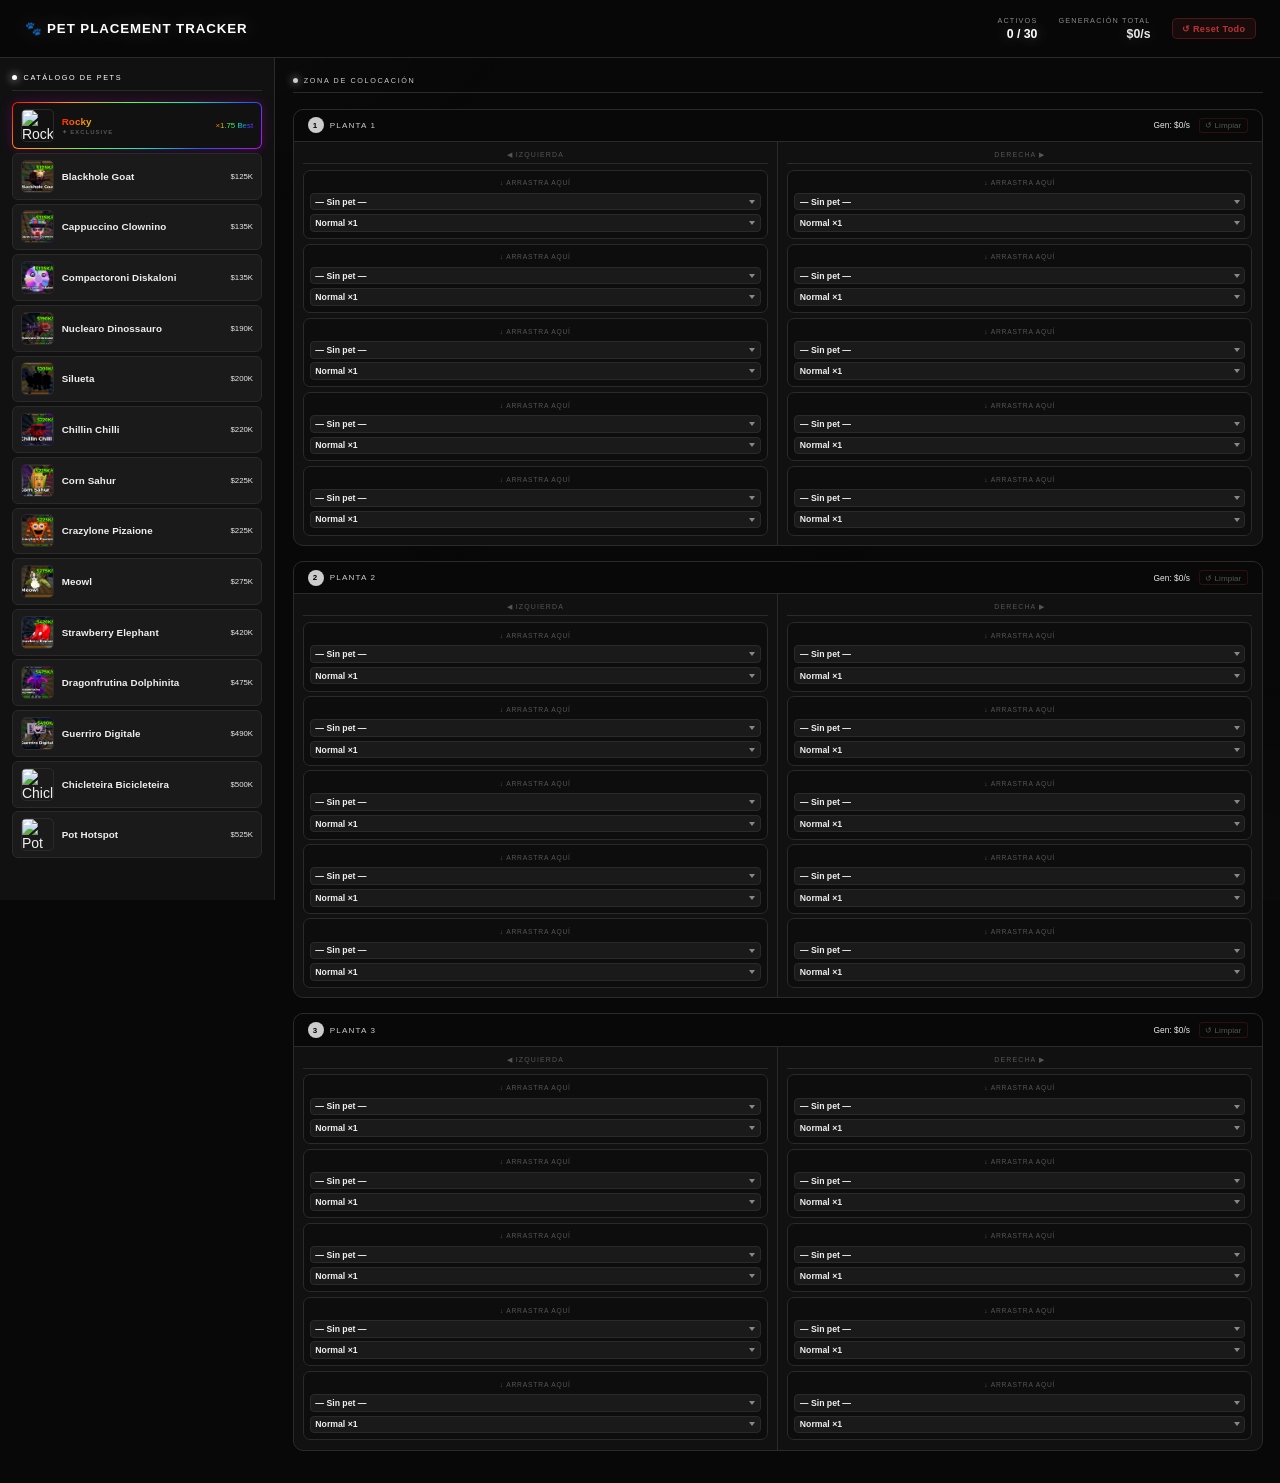
==== index.html @ 6b502b2e "Add files via upload" ====
<!DOCTYPE html>
<html lang="es">
<head>
  <meta charset="UTF-8">
  <meta name="viewport" content="width=device-width, initial-scale=1.0">
  <title>🐾 Pet Placement Tracker</title>
  <style>
    /* Gotham Ultra fallback stack — if the font is installed system-wide it will load.
       Otherwise falls back to Impact / Arial Black for a similarly bold look. */
    @font-face {
      font-family: 'Gotham Ultra';
      src: local('Gotham Ultra'), local('GothamUltra'), local('Gotham-Ultra');
      font-weight: 900;
      font-style: normal;
    }
  </style>
  <link rel="stylesheet" href="style.css">
</head>
<body>

  <!-- ───────────────────── HEADER ───────────────────── -->
  <header id="hdr">
    <div class="logo">🐾 PET PLACEMENT TRACKER</div>
    <div class="hstats">
      <div class="hst">
        <span class="hst-l">Activos</span>
        <span class="hst-v" id="hs-act">0 / 30</span>
      </div>
      <div class="hst">
        <span class="hst-l">Generación Total</span>
        <span class="hst-v" id="hs-tot">$0/s</span>
      </div>
      <button id="btn-ra">↺ Reset Todo</button>
    </div>
  </header>

  <!-- ───────────────────── APP ───────────────────── -->
  <div id="app">
    <aside id="sb">
      <div class="sec-title c-cyan">Catálogo de Pets</div>
      <div id="dict"></div>
    </aside>

    <main id="main">
      <div class="sec-title c-purp" style="margin-bottom:1.1rem">Zona de Colocación</div>
      <div id="floors"></div>
    </main>
  </div>

  <script src="script.js"></script>
</body>
</html>
---- style.css ----
/* ═══════════════════════════════════════════════════
   RESET & VARIABLES
═══════════════════════════════════════════════════ */
*,*::before,*::after{box-sizing:border-box;margin:0;padding:0}

:root{
  --bg:    #080808;
  --bg2:   #111111;
  --bg3:   #1a1a1a;
  --bg4:   #0d0d0d;
  --b:     #2a2a2a;
  --b2:    #444444;
  --accent:#ffffff;
  --purp:  #cccccc;
  --gold:  #e8e8e8;
  --red:   #ff4444;
  --grn:   #aaaaaa;
  --txt:   #f0f0f0;
  --txt2:  #888888;
  --txt3:  #555555;
  --fh:    'Gotham Ultra','Arial Black','Impact',sans-serif;
  --fb:    'Gotham Ultra','Arial Black','Impact',sans-serif;
  --tr:    .18s cubic-bezier(.4,0,.2,1);
  --r:     8px;
}

html{font-size:14px;scroll-behavior:smooth}
body{
  font-family:var(--fb);
  background:var(--bg);
  color:var(--txt);
  min-height:100vh;
  overflow-x:hidden;
}

/* Atmospheric background */
body::before{
  content:'';
  position:fixed;inset:0;
  pointer-events:none;z-index:0;
  background:
    radial-gradient(ellipse 70% 50% at 5% 0%,  rgba(255,255,255,.025) 0%, transparent 55%),
    radial-gradient(ellipse 60% 50% at 95% 100%,rgba(255,255,255,.015) 0%, transparent 55%),
    radial-gradient(ellipse 40% 40% at 50% 50%, rgba(255,255,255,.008) 0%, transparent 70%);
}

/* Scrollbar */
::-webkit-scrollbar{width:4px;height:4px}
::-webkit-scrollbar-track{background:transparent}
::-webkit-scrollbar-thumb{background:var(--b2);border-radius:2px}

/* ═══════════════════════════════════════════════════
   HEADER
═══════════════════════════════════════════════════ */
#hdr{
  position:sticky;top:0;z-index:200;
  height:58px;
  padding:0 1.75rem;
  display:flex;align-items:center;justify-content:space-between;gap:1rem;
  background:rgba(8,8,8,.96);
  backdrop-filter:blur(24px);
  border-bottom:1px solid var(--b);
}

.logo{
  font-family:var(--fh);
  font-weight:900;font-size:.95rem;letter-spacing:.07em;
  color:var(--accent);
  white-space:nowrap;user-select:none;
  text-shadow:0 0 20px rgba(255,255,255,.3);
}

.hstats{display:flex;align-items:center;gap:1.5rem}

.hst{text-align:right}
.hst-l{
  font-size:.52rem;text-transform:uppercase;letter-spacing:.16em;
  color:var(--txt2);display:block;margin-bottom:.05rem;
}
.hst-v{
  font-family:var(--fh);font-size:.88rem;font-weight:900;
}
#hs-act{color:var(--accent);text-shadow:0 0 16px rgba(255,255,255,.4)}
#hs-tot{color:var(--gold);text-shadow:0 0 16px rgba(255,255,255,.25)}

#btn-ra{
  background:rgba(255,68,68,.07);
  border:1px solid rgba(255,68,68,.22);
  color:rgba(255,68,68,.7);
  font-family:var(--fb);font-size:.65rem;font-weight:900;
  padding:.3rem .65rem;border-radius:5px;cursor:pointer;
  letter-spacing:.04em;transition:all var(--tr);
}
#btn-ra:hover{
  background:rgba(255,68,68,.18);
  border-color:rgba(255,68,68,.5);
  color:var(--red);
}

/* ═══════════════════════════════════════════════════
   APP LAYOUT
═══════════════════════════════════════════════════ */
#app{
  display:grid;
  grid-template-columns:275px 1fr;
  min-height:calc(100vh - 58px);
  position:relative;z-index:1;
}

/* ═══════════════════════════════════════════════════
   SIDEBAR — PET DICTIONARY
═══════════════════════════════════════════════════ */
#sb{
  background:var(--bg2);
  border-right:1px solid var(--b);
  padding:1.1rem .875rem;
  overflow-y:auto;
  height:calc(100vh - 58px);
  position:sticky;top:58px;
  scrollbar-width:thin;scrollbar-color:var(--b) transparent;
}

.sec-title{
  font-family:var(--fh);
  font-size:.52rem;letter-spacing:.22em;text-transform:uppercase;
  padding-bottom:.55rem;
  border-bottom:1px solid var(--b);
  margin-bottom:.8rem;
  display:flex;align-items:center;gap:.45rem;
}
.sec-title.c-cyan{color:var(--accent)}
.sec-title.c-purp{color:var(--purp)}
.sec-title::before{
  content:'';width:5px;height:5px;border-radius:50%;flex-shrink:0;
  box-shadow:0 0 8px currentColor;
  background:currentColor;
}

/* Dictionary cards */
.dcard{
  display:flex;align-items:center;gap:.55rem;
  padding:.42rem .55rem;
  background:var(--bg3);
  border:1px solid var(--b);
  border-radius:6px;
  margin-bottom:.28rem;
  transition:all var(--tr);
  cursor:grab;
  user-select:none;
}
.dcard:hover{
  border-color:rgba(255,255,255,.28);
  transform:translateX(2px);
  background:rgba(30,30,30,.9);
}
.dcard.dragging{
  opacity:.4;
  cursor:grabbing;
  transform:scale(.97);
}
.dcard img{
  width:33px;height:33px;
  border-radius:5px;border:1px solid var(--b);
  flex-shrink:0;object-fit:cover;
}
.dc-name{
  flex:1;min-width:0;
  font-weight:900;font-size:.7rem;letter-spacing:.01em;
  white-space:nowrap;overflow:hidden;text-overflow:ellipsis;
  color:var(--txt);
}
.dc-price{
  font-family:var(--fh);font-size:.56rem;
  color:var(--gold);white-space:nowrap;
}

/* Exclusive catalog card (Rocky) */
.dcard-exclusive{
  cursor:grab;
  box-shadow:0 0 14px rgba(188,8,255,.2), 0 0 10px rgba(255,16,0,.1);
  animation:excl-pulse 3s ease-in-out infinite;
}
.dcard-exclusive:hover{
  box-shadow:0 0 22px rgba(188,8,255,.4), 0 0 16px rgba(255,16,0,.2);
  transform:translateX(2px);
}
.dc-excl-info{
  flex:1;min-width:0;
  display:flex;flex-direction:column;gap:.1rem;
}
.dc-excl-tag{
  font-size:.42rem;letter-spacing:.18em;text-transform:uppercase;
  color:var(--txt3);font-weight:900;
}
@keyframes excl-pulse{
  0%,100%{box-shadow:0 0 14px rgba(188,8,255,.2),0 0 10px rgba(255,16,0,.1)}
  50%    {box-shadow:0 0 22px rgba(188,8,255,.4),0 0 16px rgba(0,239,186,.2)}
}

/* Exclusive note inside slot (replaces mutation selector) */
.excl-note{
  font-size:.52rem;letter-spacing:.1em;text-transform:uppercase;
  color:var(--txt3);display:flex;align-items:center;
  padding:.2rem .32rem;
  flex:2;
}

/* ═══════════════════════════════════════════════════
   MAIN — PLACEMENT ZONE
═══════════════════════════════════════════════════ */
#main{
  padding:1.25rem;
  overflow-y:auto;
  scrollbar-width:thin;scrollbar-color:var(--b) transparent;
}

/* ═══════════════════════════════════════════════════
   FLOOR
═══════════════════════════════════════════════════ */
.floor{
  background:var(--bg2);
  border:1px solid var(--b);
  border-radius:10px;
  margin-bottom:1.1rem;
  overflow:hidden;
  transition:box-shadow var(--tr);
}
.floor:hover{box-shadow:0 0 0 1px rgba(255,255,255,.1)}

.floor-hd{
  padding:.55rem 1rem;
  background:rgba(0,0,0,.5);
  border-bottom:1px solid var(--b);
  display:flex;align-items:center;justify-content:space-between;gap:.75rem;
}
.floor-lbl{
  font-family:var(--fh);font-size:.58rem;
  letter-spacing:.14em;text-transform:uppercase;color:var(--purp);
  display:flex;align-items:center;gap:.45rem;
}
.fbadge{
  display:inline-flex;align-items:center;justify-content:center;
  width:16px;height:16px;
  background:var(--purp);color:#000;
  border-radius:50%;font-size:.57rem;font-weight:900;
  font-family:var(--fh);
}
.floor-hd-r{display:flex;align-items:center;gap:.65rem}
.floor-gen{
  font-family:var(--fh);font-size:.6rem;color:var(--gold);
}
.btn-fr{
  background:none;
  border:1px solid rgba(255,68,68,.15);
  color:var(--txt3);
  font-family:var(--fb);font-size:.58rem;
  padding:.12rem .38rem;border-radius:3px;
  cursor:pointer;transition:all var(--tr);
}
.btn-fr:hover{border-color:rgba(255,68,68,.45);color:var(--red)}

.floor-body{
  display:grid;
  grid-template-columns:1fr 1px 1fr;
}
.floor-sep{background:var(--b)}

.floor-side{
  padding:.65rem;
  display:flex;flex-direction:column;gap:.32rem;
}
.side-hdr{
  font-size:.5rem;letter-spacing:.16em;text-transform:uppercase;
  color:var(--txt3);text-align:center;
  padding-bottom:.28rem;
  border-bottom:1px solid var(--b);
  margin-bottom:.08rem;
}

/* ═══════════════════════════════════════════════════
   SLOT
═══════════════════════════════════════════════════ */
.slot{
  background:var(--bg4);
  border:1px solid var(--b);
  border-radius:7px;
  padding:.45rem;
  transition:border-color var(--tr),box-shadow var(--tr),background var(--tr);
  position:relative;
}
.slot:hover:not(.has-pet){border-color:var(--b2)}

/* Drag-over highlight */
.slot.drag-over{
  border-color:rgba(255,255,255,.6) !important;
  background:rgba(255,255,255,.06) !important;
  box-shadow:0 0 0 2px rgba(255,255,255,.15),inset 0 0 12px rgba(255,255,255,.04);
}

/* Empty */
.slot-emp{display:flex;flex-direction:column;gap:.28rem}

/* Filled */
.slot-fil{display:flex;flex-direction:column;gap:.28rem}
.slot-r1{display:flex;gap:.42rem;align-items:flex-start}
.slot-img{
  width:36px;height:36px;
  border-radius:5px;border:1px solid var(--b);
  flex-shrink:0;object-fit:cover;
}
.slot-meta{
  flex:1;min-width:0;
  display:flex;flex-direction:column;gap:.08rem;
  padding-right:.9rem;
}
.slot-nm{
  font-weight:900;font-size:.68rem;letter-spacing:.01em;
  white-space:nowrap;overflow:hidden;text-overflow:ellipsis;
  color:var(--txt);line-height:1.25;
}
.slot-gv{
  font-family:var(--fh);font-size:.58rem;font-weight:900;
  line-height:1.25;
  display: flex;
  align-items: center;
  gap: 0.22rem;
}
.slot-gv-val{
  background: linear-gradient(135deg, #9BE000, #05DE00);
  -webkit-background-clip: text;
  -webkit-text-fill-color: transparent;
  background-clip: text;
  display: inline-block;
}
.mbadge{
  display:inline-flex;align-items:center;
  font-size:.5rem;font-weight:900;letter-spacing:.07em;
  text-transform:uppercase;
  padding:.08rem .28rem;
  border-radius:3px;border:1px solid;
  line-height:1.3;width:fit-content;margin-bottom:.04rem;
}
.slot-r2{display:flex;gap:.22rem}
.slot-r2 .ps{flex:3}
.slot-r2 .ms{flex:2}

/* Clear btn */
.s-clr{
  position:absolute;top:.28rem;right:.28rem;
  background:none;border:none;
  color:var(--txt3);cursor:pointer;
  font-size:.6rem;line-height:1;
  width:14px;height:14px;
  display:flex;align-items:center;justify-content:center;
  border-radius:3px;transition:all var(--tr);
}
.s-clr:hover{color:var(--red);background:rgba(255,68,68,.14)}

/* SELECT */
.slot select{
  width:100%;
  background:var(--bg3);
  border:1px solid var(--b);
  color:var(--txt);
  font-family:var(--fb);font-weight:900;font-size:.62rem;
  padding:.2rem .32rem .2rem .32rem;
  padding-right:.95rem;
  border-radius:4px;cursor:pointer;outline:none;
  transition:border-color var(--tr),box-shadow var(--tr);
  appearance:none;-webkit-appearance:none;
  background-image:url("data:image/svg+xml,%3Csvg xmlns='http://www.w3.org/2000/svg' viewBox='0 0 8 5'%3E%3Cpath fill='%23888888' d='M0 0l4 5 4-5z'/%3E%3C/svg%3E");
  background-repeat:no-repeat;
  background-position:right .32rem center;
  background-size:6px;
}
.slot select:focus{
  border-color:rgba(255,255,255,.5);
  box-shadow:0 0 0 2px rgba(255,255,255,.08);
}
.slot select option{background:#1a1a1a;color:var(--txt)}

/* ── Mutation gradient borders (padding-box / border-box trick) ── */
.gl-gold {
  background: linear-gradient(#0d0d0d,#0d0d0d) padding-box,
              linear-gradient(135deg,#ffe414,#fe9210) border-box !important;
  border-color: transparent !important;
  box-shadow: 0 0 12px rgba(255,228,20,.30) !important;
}
.gl-diamond {
  background: linear-gradient(#0d0d0d,#0d0d0d) padding-box,
              linear-gradient(135deg,#00e9ff,#34c2ff) border-box !important;
  border-color: transparent !important;
  box-shadow: 0 0 12px rgba(0,233,255,.30) !important;
}
.gl-plasma {
  background: linear-gradient(#0d0d0d,#0d0d0d) padding-box,
              linear-gradient(135deg,#fe00b7,#ad00c7) border-box !important;
  border-color: transparent !important;
  box-shadow: 0 0 12px rgba(254,0,183,.30) !important;
}
.gl-molten {
  background: linear-gradient(#0d0d0d,#0d0d0d) padding-box,
              linear-gradient(135deg,#ff9e37,#ff3737) border-box !important;
  border-color: transparent !important;
  box-shadow: 0 0 12px rgba(255,158,55,.30) !important;
}
.gl-radioactive {
  background: linear-gradient(#0d0d0d,#0d0d0d) padding-box,
              linear-gradient(135deg,#e6ff84,#87ff1b) border-box !important;
  border-color: transparent !important;
  box-shadow: 0 0 12px rgba(135,255,27,.30) !important;
}
.gl-shadow {
  background: linear-gradient(#0d0d0d,#0d0d0d) padding-box,
              linear-gradient(135deg,#262626,#474747) border-box !important;
  border-color: transparent !important;
  box-shadow: 0 0 10px rgba(71,71,71,.50) !important;
}
.gl-electrified {
  background: linear-gradient(#0d0d0d,#0d0d0d) padding-box,
              linear-gradient(135deg,#474747,#55eeff) border-box !important;
  border-color: transparent !important;
  box-shadow: 0 0 14px rgba(85,238,255,.35) !important;
}
.gl-rainbow {
  background: linear-gradient(#0d0d0d,#0d0d0d) padding-box,
              linear-gradient(135deg,#ff1000,#fea100,#54ff4b,#00efba,#2753ff,#bc08ff) border-box !important;
  border-color: transparent !important;
  box-shadow: 0 0 14px rgba(188,8,255,.25), 0 0 14px rgba(255,16,0,.15) !important;
}
.gl-astral {
  background: linear-gradient(#0d0d0d,#0d0d0d) padding-box,
              linear-gradient(135deg,#bf73ff,#9c40ff) border-box !important;
  border-color: transparent !important;
  box-shadow: 0 0 12px rgba(191,115,255,.30) !important;
}
.gl-wet {
  background: linear-gradient(#0d0d0d,#0d0d0d) padding-box,
              linear-gradient(135deg,#4876fd,#0c23b5) border-box !important;
  border-color: transparent !important;
  box-shadow: 0 0 12px rgba(72,118,253,.30) !important;
}
.gl-alien {
  background: linear-gradient(#0d0d0d,#0d0d0d) padding-box,
              linear-gradient(135deg,#fe00b7,#ad00c7) border-box !important;
  border-color: transparent !important;
  box-shadow: 0 0 12px rgba(254,0,183,.30) !important;
}
.gl-bacon {
  background: linear-gradient(#0d0d0d,#0d0d0d) padding-box,
              linear-gradient(135deg,#ff9e37,#ff3737) border-box !important;
  border-color: transparent !important;
  box-shadow: 0 0 12px rgba(255,158,55,.28) !important;
}
.gl-virus {
  background: linear-gradient(#0d0d0d,#0d0d0d) padding-box,
              linear-gradient(135deg,#32f90f,#061b03) border-box !important;
  border-color: transparent !important;
  box-shadow: 0 0 12px rgba(50,249,15,.28) !important;
}
.gl-void {
  background: linear-gradient(#0d0d0d,#0d0d0d) padding-box,
              linear-gradient(135deg,#7d0e8e,#361a47) border-box !important;
  border-color: transparent !important;
  box-shadow: 0 0 12px rgba(125,14,142,.35) !important;
}
.gl-enchanted {
  background: linear-gradient(#0d0d0d,#0d0d0d) padding-box,
              linear-gradient(135deg,#eac6ff,#d466ff) border-box !important;
  border-color: transparent !important;
  box-shadow: 0 0 12px rgba(212,102,255,.30) !important;
}
.gl-phantom {
  background: linear-gradient(#0d0d0d,#0d0d0d) padding-box,
              linear-gradient(135deg,#d466ff,#93ff8b) border-box !important;
  border-color: transparent !important;
  box-shadow: 0 0 12px rgba(212,102,255,.22), 0 0 10px rgba(147,255,139,.18) !important;
}
.gl-volcanic {
  background: linear-gradient(#0d0d0d,#0d0d0d) padding-box,
              linear-gradient(135deg,#fc0000,#433515) border-box !important;
  border-color: transparent !important;
  box-shadow: 0 0 14px rgba(252,0,0,.35) !important;
}

/* Slot entrance animation */
@keyframes slotIn{
  from{opacity:0;transform:scale(.97)}
  to  {opacity:1;transform:scale(1)}
}
.slot.has-pet{animation:slotIn .18s ease forwards}

/* Drag ghost overlay hint */
.drag-hint{
  font-size:.48rem;letter-spacing:.12em;text-transform:uppercase;
  color:var(--txt3);text-align:center;padding:.18rem 0;
  pointer-events:none;
}

/* ═══════════════════════════════════════════════════
   RESPONSIVE
═══════════════════════════════════════════════════ */
@media(max-width:860px){
  #app{grid-template-columns:1fr}
  #sb{
    height:auto;position:static;
    border-right:none;border-bottom:1px solid var(--b);
    max-height:200px;
    display:flex;flex-wrap:wrap;gap:.28rem;
    padding:.75rem;overflow-y:auto;
  }
  #sb .sec-title{width:100%;margin-bottom:.4rem}
  #sb .dcard{width:calc(50% - .14rem);margin-bottom:0}
  #main{padding:.875rem}
  .floor-body{grid-template-columns:1fr}
  .floor-sep{display:none}
  .floor-side+.floor-side{border-top:1px solid var(--b)}
}
@media(max-width:500px){
  #hdr{padding:0 .875rem;flex-wrap:wrap;height:auto;padding-top:.5rem;padding-bottom:.5rem;gap:.5rem}
  .hstats{flex-wrap:wrap;gap:.75rem}
  .logo{font-size:.78rem}
}
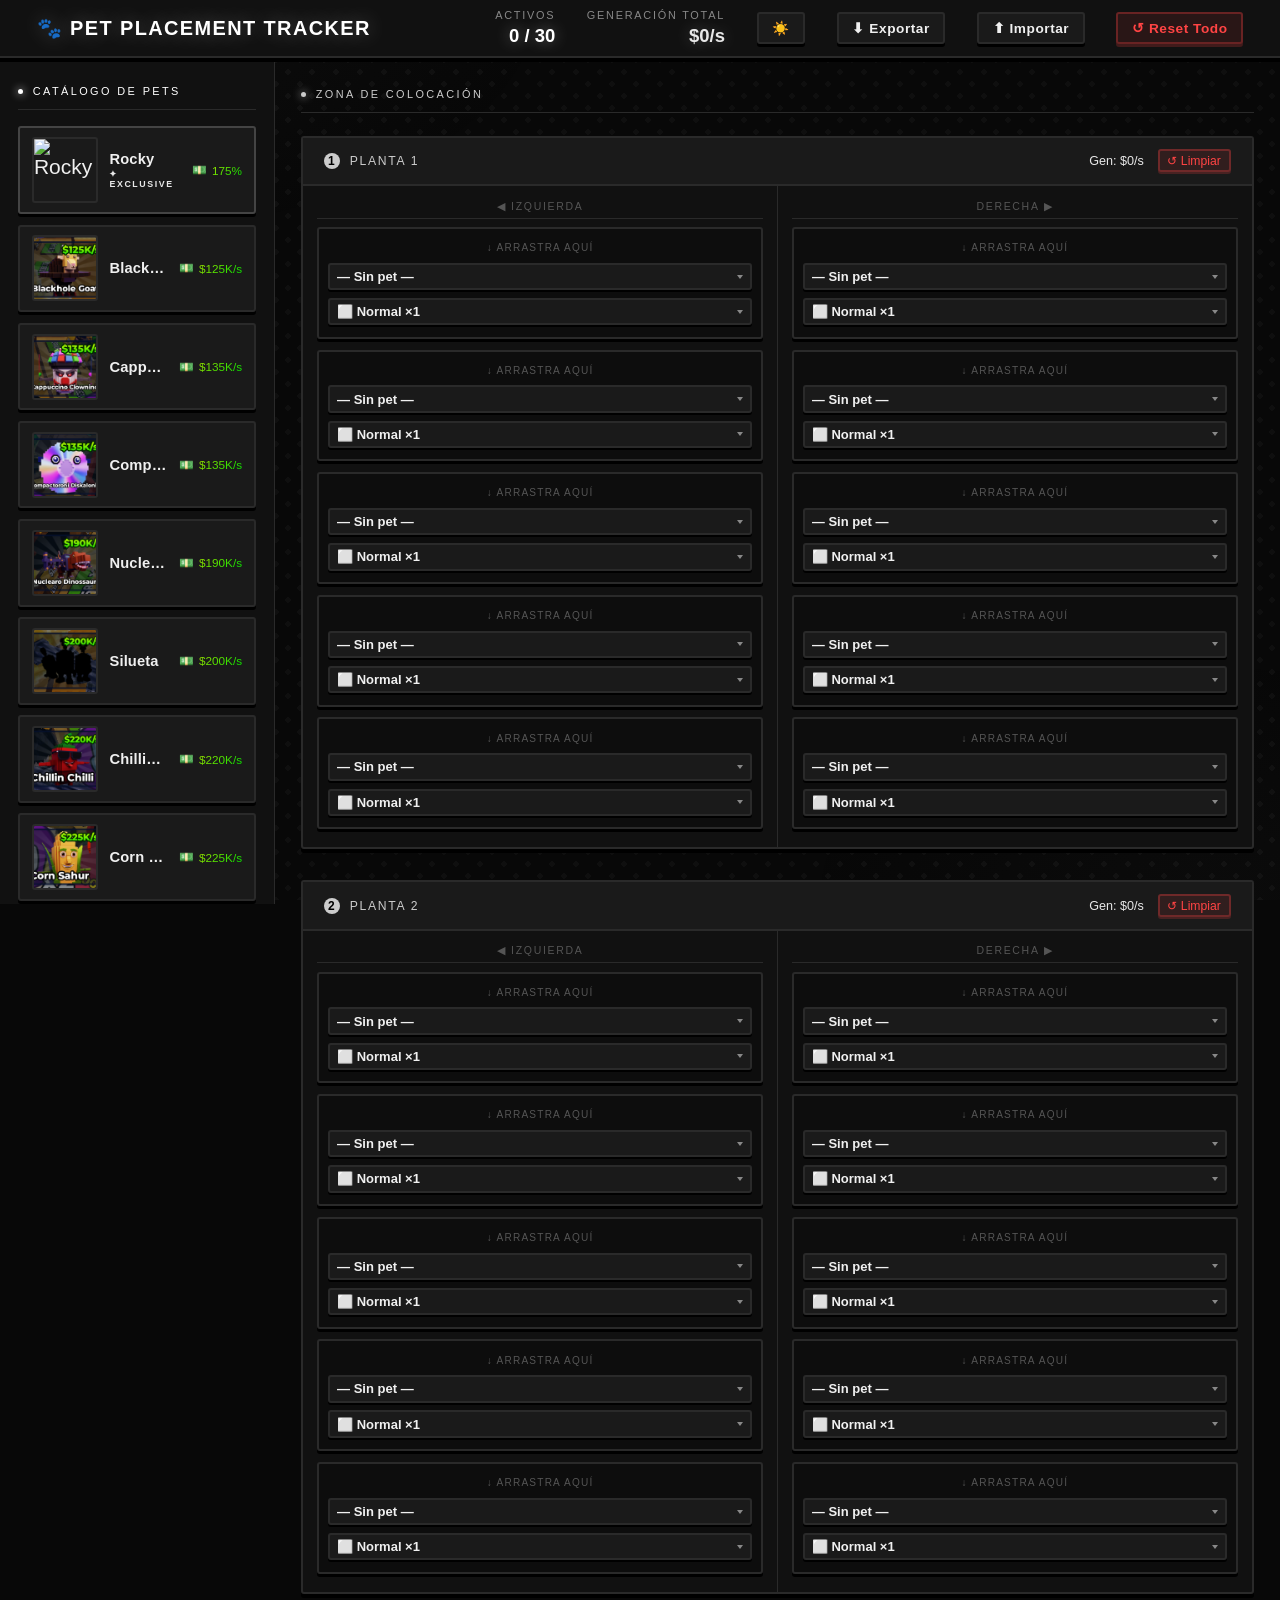
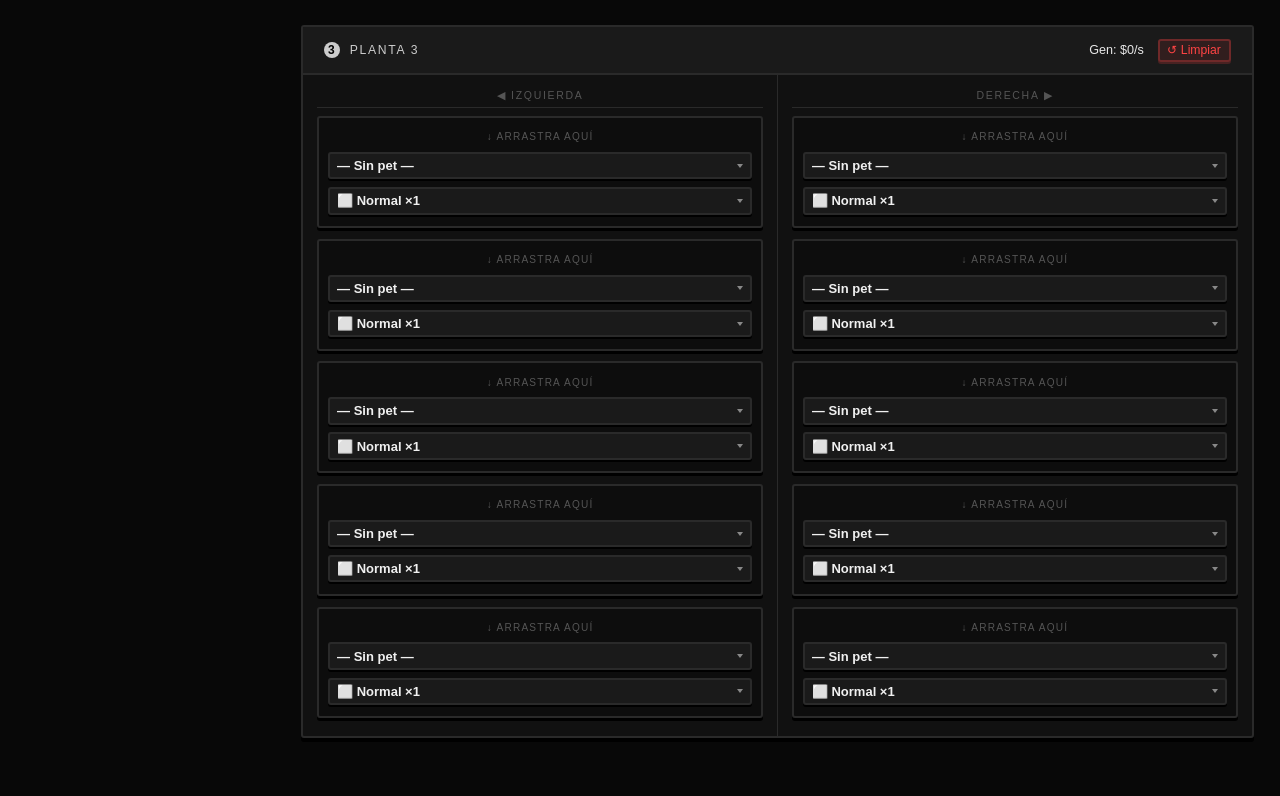
==== commit 7b19af09: "si" ====
--- a/index.html
+++ b/index.html
@@ -30,6 +30,10 @@
         <span class="hst-l">Generación Total</span>
         <span class="hst-v" id="hs-tot">$0/s</span>
       </div>
+      <button id="btn-theme" title="Alternar Tema">☀️</button>
+      <button id="btn-exp">⬇ Exportar</button>
+      <button id="btn-imp">⬆ Importar</button>
+      <input type="file" id="file-imp" accept=".json" style="display: none;">
       <button id="btn-ra">↺ Reset Todo</button>
     </div>
   </header>
@@ -40,6 +44,7 @@
       <div class="sec-title c-cyan">Catálogo de Pets</div>
       <div id="dict"></div>
     </aside>
+    <div id="sb-resizer"></div>
 
     <main id="main">
       <div class="sec-title c-purp" style="margin-bottom:1.1rem">Zona de Colocación</div>
--- a/style.css
+++ b/style.css
@@ -3,13 +3,14 @@
 ═══════════════════════════════════════════════════ */
 *,*::before,*::after{box-sizing:border-box;margin:0;padding:0}
 
-:root{
+:root {
   --bg:    #080808;
   --bg2:   #111111;
   --bg3:   #1a1a1a;
   --bg4:   #0d0d0d;
   --b:     #2a2a2a;
   --b2:    #444444;
+  --b-sh:  #000000;
   --accent:#ffffff;
   --purp:  #cccccc;
   --gold:  #e8e8e8;
@@ -21,10 +22,31 @@
   --fh:    'Gotham Ultra','Arial Black','Impact',sans-serif;
   --fb:    'Gotham Ultra','Arial Black','Impact',sans-serif;
   --tr:    .18s cubic-bezier(.4,0,.2,1);
-  --r:     8px;
-}
-
-html{font-size:14px;scroll-behavior:smooth}
+  --r:     3px;
+  --stud-c: rgba(255,255,255,0.03);
+  --shadow-d: 4px;
+}
+
+:root[data-theme="light"] {
+  --bg:    #f0f0f0;
+  --bg2:   #e0e0e0;
+  --bg3:   #d4d4d4;
+  --bg4:   #e8e8e8;
+  --b:     #bcbcbc;
+  --b2:    #888888;
+  --b-sh:  #999999;
+  --accent:#000000;
+  --purp:  #333333;
+  --gold:  #b8860b;
+  --red:   #cc0000;
+  --grn:   #006600;
+  --txt:   #111111;
+  --txt2:  #444444;
+  --txt3:  #666666;
+  --stud-c: rgba(0,0,0,0.05);
+}
+
+html{font-size:21px;scroll-behavior:smooth}
 body{
   font-family:var(--fb);
   background:var(--bg);
@@ -33,15 +55,18 @@
   overflow-x:hidden;
 }
 
-/* Atmospheric background */
+/* Atmospheric background and Lego pattern */
 body::before{
   content:'';
   position:fixed;inset:0;
   pointer-events:none;z-index:0;
-  background:
-    radial-gradient(ellipse 70% 50% at 5% 0%,  rgba(255,255,255,.025) 0%, transparent 55%),
-    radial-gradient(ellipse 60% 50% at 95% 100%,rgba(255,255,255,.015) 0%, transparent 55%),
-    radial-gradient(ellipse 40% 40% at 50% 50%, rgba(255,255,255,.008) 0%, transparent 70%);
+  background-image:
+    radial-gradient(circle, var(--stud-c) 15%, transparent 16%),
+    radial-gradient(circle, var(--stud-c) 15%, transparent 16%),
+    radial-gradient(ellipse 70% 50% at 5% 0%,  rgba(128,128,128,.05) 0%, transparent 55%),
+    radial-gradient(ellipse 60% 50% at 95% 100%,rgba(128,128,128,.03) 0%, transparent 55%);
+  background-size: 24px 24px, 24px 24px, 100% 100%, 100% 100%;
+  background-position: 0 0, 12px 12px, 0 0, 0 0;
 }
 
 /* Scrollbar */
@@ -57,9 +82,10 @@
   height:58px;
   padding:0 1.75rem;
   display:flex;align-items:center;justify-content:space-between;gap:1rem;
-  background:rgba(8,8,8,.96);
-  backdrop-filter:blur(24px);
-  border-bottom:1px solid var(--b);
+  background:var(--bg2);
+  border-bottom:2px solid var(--b);
+  box-shadow: 0 var(--shadow-d) 0 var(--b-sh);
+  margin-bottom: var(--shadow-d);
 }
 
 .logo{
@@ -84,25 +110,50 @@
 #hs-tot{color:var(--gold);text-shadow:0 0 16px rgba(255,255,255,.25)}
 
 #btn-ra{
-  background:rgba(255,68,68,.07);
-  border:1px solid rgba(255,68,68,.22);
-  color:rgba(255,68,68,.7);
+  background:rgba(255,68,68,.1);
+  border:2px solid rgba(255,68,68,.3);
+  color:var(--red);
   font-family:var(--fb);font-size:.65rem;font-weight:900;
-  padding:.3rem .65rem;border-radius:5px;cursor:pointer;
+  padding:.3rem .65rem;border-radius:var(--r);cursor:pointer;
   letter-spacing:.04em;transition:all var(--tr);
+  box-shadow: 0 3px 0 rgba(255,68,68,.2);
 }
 #btn-ra:hover{
-  background:rgba(255,68,68,.18);
+  background:rgba(255,68,68,.2);
   border-color:rgba(255,68,68,.5);
-  color:var(--red);
+  transform: translateY(1px);
+  box-shadow: 0 2px 0 rgba(255,68,68,.2);
+}
+#btn-ra:active{
+  transform: translateY(3px);
+  box-shadow: none;
+}
+
+#btn-exp, #btn-imp, #btn-theme {
+  background:var(--bg3);
+  border:2px solid var(--b);
+  color:var(--txt);
+  font-family:var(--fb);font-size:.65rem;font-weight:900;
+  padding:.3rem .65rem;border-radius:var(--r);cursor:pointer;
+  letter-spacing:.04em;transition:all var(--tr);
+  box-shadow: 0 3px 0 var(--b-sh);
+}
+#btn-exp:hover, #btn-imp:hover, #btn-theme:hover {
+  background:var(--b);
+  color:var(--accent);
+  transform: translateY(1px);
+  box-shadow: 0 2px 0 var(--b-sh);
+}
+#btn-exp:active, #btn-imp:active, #btn-theme:active {
+  transform: translateY(3px);
+  box-shadow: none;
 }
 
 /* ═══════════════════════════════════════════════════
    APP LAYOUT
 ═══════════════════════════════════════════════════ */
 #app{
-  display:grid;
-  grid-template-columns:275px 1fr;
+  display:flex;
   min-height:calc(100vh - 58px);
   position:relative;z-index:1;
 }
@@ -111,6 +162,10 @@
    SIDEBAR — PET DICTIONARY
 ═══════════════════════════════════════════════════ */
 #sb{
+  width:275px;
+  min-width:200px;
+  max-width:50vw;
+  flex-shrink:0;
   background:var(--bg2);
   border-right:1px solid var(--b);
   padding:1.1rem .875rem;
@@ -118,6 +173,29 @@
   height:calc(100vh - 58px);
   position:sticky;top:58px;
   scrollbar-width:thin;scrollbar-color:var(--b) transparent;
+  will-change: width;
+}
+
+#sb-resizer{
+  width:8px;
+  cursor:ew-resize;
+  flex-shrink:0;
+  background:transparent;
+  position:sticky;top:58px;
+  height:calc(100vh - 58px);
+  z-index:10;
+  margin-left:-4px;
+  margin-right:-4px;
+}
+#sb-resizer::after{
+  content:'';
+  position:absolute;
+  top:0;left:3px;right:3px;bottom:0;
+  background:transparent;
+  transition:background var(--tr);
+}
+#sb-resizer:hover::after, #sb-resizer.is-resizing::after{
+  background:var(--accent);
 }
 
 .sec-title{
@@ -141,26 +219,33 @@
   display:flex;align-items:center;gap:.55rem;
   padding:.42rem .55rem;
   background:var(--bg3);
-  border:1px solid var(--b);
-  border-radius:6px;
-  margin-bottom:.28rem;
+  border:2px solid var(--b);
+  border-radius:var(--r);
+  margin-bottom:.5rem;
   transition:all var(--tr);
   cursor:grab;
   user-select:none;
+  box-shadow: 0 3px 0 var(--b-sh);
 }
 .dcard:hover{
-  border-color:rgba(255,255,255,.28);
-  transform:translateX(2px);
-  background:rgba(30,30,30,.9);
+  border-color:var(--b2);
+  transform:translateY(1px);
+  background:var(--bg4);
+  box-shadow: 0 2px 0 var(--b-sh);
+}
+.dcard:active{
+  transform:translateY(3px);
+  box-shadow: none;
 }
 .dcard.dragging{
   opacity:.4;
   cursor:grabbing;
   transform:scale(.97);
+  box-shadow: none;
 }
 .dcard img{
-  width:33px;height:33px;
-  border-radius:5px;border:1px solid var(--b);
+  width:66px;height:66px;
+  border-radius:var(--r);border:2px solid var(--b);
   flex-shrink:0;object-fit:cover;
 }
 .dc-name{
@@ -171,18 +256,22 @@
 }
 .dc-price{
   font-family:var(--fh);font-size:.56rem;
-  color:var(--gold);white-space:nowrap;
+  white-space:nowrap;
+  display:flex;
+  align-items:center;
+  gap:0.22rem;
 }
 
 /* Exclusive catalog card (Rocky) */
 .dcard-exclusive{
   cursor:grab;
-  box-shadow:0 0 14px rgba(188,8,255,.2), 0 0 10px rgba(255,16,0,.1);
-  animation:excl-pulse 3s ease-in-out infinite;
+  border-color:rgba(232, 232, 232, 0.2);
 }
 .dcard-exclusive:hover{
-  box-shadow:0 0 22px rgba(188,8,255,.4), 0 0 16px rgba(255,16,0,.2);
-  transform:translateX(2px);
+  border-color:var(--gold);
+  transform:translateY(1px);
+  background:var(--bg4);
+  box-shadow: 0 2px 0 var(--b-sh);
 }
 .dc-excl-info{
   flex:1;min-width:0;
@@ -190,11 +279,7 @@
 }
 .dc-excl-tag{
   font-size:.42rem;letter-spacing:.18em;text-transform:uppercase;
-  color:var(--txt3);font-weight:900;
-}
-@keyframes excl-pulse{
-  0%,100%{box-shadow:0 0 14px rgba(188,8,255,.2),0 0 10px rgba(255,16,0,.1)}
-  50%    {box-shadow:0 0 22px rgba(188,8,255,.4),0 0 16px rgba(0,239,186,.2)}
+  font-weight:900;
 }
 
 /* Exclusive note inside slot (replaces mutation selector) */
@@ -209,6 +294,8 @@
    MAIN — PLACEMENT ZONE
 ═══════════════════════════════════════════════════ */
 #main{
+  flex:1;
+  min-width:0;
   padding:1.25rem;
   overflow-y:auto;
   scrollbar-width:thin;scrollbar-color:var(--b) transparent;
@@ -219,18 +306,19 @@
 ═══════════════════════════════════════════════════ */
 .floor{
   background:var(--bg2);
-  border:1px solid var(--b);
-  border-radius:10px;
-  margin-bottom:1.1rem;
+  border:2px solid var(--b);
+  border-radius:var(--r);
+  margin-bottom:1.5rem;
   overflow:hidden;
-  transition:box-shadow var(--tr);
-}
-.floor:hover{box-shadow:0 0 0 1px rgba(255,255,255,.1)}
+  transition:border-color var(--tr);
+  box-shadow: 0 var(--shadow-d) 0 var(--b-sh);
+}
+.floor:hover{border-color:var(--b2)}
 
 .floor-hd{
   padding:.55rem 1rem;
-  background:rgba(0,0,0,.5);
-  border-bottom:1px solid var(--b);
+  background:var(--bg3);
+  border-bottom:2px solid var(--b);
   display:flex;align-items:center;justify-content:space-between;gap:.75rem;
 }
 .floor-lbl{
@@ -250,14 +338,24 @@
   font-family:var(--fh);font-size:.6rem;color:var(--gold);
 }
 .btn-fr{
-  background:none;
-  border:1px solid rgba(255,68,68,.15);
-  color:var(--txt3);
+  background:rgba(255,68,68,.1);
+  border:2px solid rgba(255,68,68,.3);
+  color:var(--red);
   font-family:var(--fb);font-size:.58rem;
-  padding:.12rem .38rem;border-radius:3px;
+  padding:.12rem .38rem;border-radius:var(--r);
   cursor:pointer;transition:all var(--tr);
-}
-.btn-fr:hover{border-color:rgba(255,68,68,.45);color:var(--red)}
+  box-shadow: 0 2px 0 rgba(255,68,68,.2);
+}
+.btn-fr:hover{
+  background:rgba(255,68,68,.2);
+  border-color:rgba(255,68,68,.5);
+  transform: translateY(1px);
+  box-shadow: 0 1px 0 rgba(255,68,68,.2);
+}
+.btn-fr:active{
+  transform: translateY(2px);
+  box-shadow: none;
+}
 
 .floor-body{
   display:grid;
@@ -282,19 +380,21 @@
 ═══════════════════════════════════════════════════ */
 .slot{
   background:var(--bg4);
-  border:1px solid var(--b);
-  border-radius:7px;
+  border:2px solid var(--b);
+  border-radius:var(--r);
   padding:.45rem;
-  transition:border-color var(--tr),box-shadow var(--tr),background var(--tr);
+  transition:border-color var(--tr),background var(--tr);
   position:relative;
+  box-shadow: 0 3px 0 var(--b-sh);
+  margin-bottom: 4px;
 }
 .slot:hover:not(.has-pet){border-color:var(--b2)}
 
 /* Drag-over highlight */
 .slot.drag-over{
-  border-color:rgba(255,255,255,.6) !important;
-  background:rgba(255,255,255,.06) !important;
-  box-shadow:0 0 0 2px rgba(255,255,255,.15),inset 0 0 12px rgba(255,255,255,.04);
+  border-color:var(--accent) !important;
+  background:var(--bg3) !important;
+  box-shadow:0 0 0 2px var(--accent), inset 0 0 12px var(--bg) !important;
 }
 
 /* Empty */
@@ -304,8 +404,8 @@
 .slot-fil{display:flex;flex-direction:column;gap:.28rem}
 .slot-r1{display:flex;gap:.42rem;align-items:flex-start}
 .slot-img{
-  width:36px;height:36px;
-  border-radius:5px;border:1px solid var(--b);
+  width:72px;height:72px;
+  border-radius:var(--r);border:2px solid var(--b);
   flex-shrink:0;object-fit:cover;
 }
 .slot-meta{
@@ -360,70 +460,75 @@
 .slot select{
   width:100%;
   background:var(--bg3);
-  border:1px solid var(--b);
+  border:2px solid var(--b);
   color:var(--txt);
   font-family:var(--fb);font-weight:900;font-size:.62rem;
   padding:.2rem .32rem .2rem .32rem;
   padding-right:.95rem;
-  border-radius:4px;cursor:pointer;outline:none;
-  transition:border-color var(--tr),box-shadow var(--tr);
+  border-radius:var(--r);cursor:pointer;outline:none;
+  transition:all var(--tr);
   appearance:none;-webkit-appearance:none;
   background-image:url("data:image/svg+xml,%3Csvg xmlns='http://www.w3.org/2000/svg' viewBox='0 0 8 5'%3E%3Cpath fill='%23888888' d='M0 0l4 5 4-5z'/%3E%3C/svg%3E");
   background-repeat:no-repeat;
   background-position:right .32rem center;
   background-size:6px;
+  box-shadow: 0 2px 0 var(--b-sh);
+  margin-bottom: 2px;
 }
 .slot select:focus{
-  border-color:rgba(255,255,255,.5);
-  box-shadow:0 0 0 2px rgba(255,255,255,.08);
-}
-.slot select option{background:#1a1a1a;color:var(--txt)}
+  border-color:var(--b2);
+}
+.slot select:active{
+  transform: translateY(2px);
+  box-shadow: none;
+}
+.slot select option{background:var(--bg);color:var(--txt)}
 
 /* ── Mutation gradient borders (padding-box / border-box trick) ── */
 .gl-gold {
-  background: linear-gradient(#0d0d0d,#0d0d0d) padding-box,
+  background: linear-gradient(var(--bg4),var(--bg4)) padding-box,
               linear-gradient(135deg,#ffe414,#fe9210) border-box !important;
   border-color: transparent !important;
   box-shadow: 0 0 12px rgba(255,228,20,.30) !important;
 }
 .gl-diamond {
-  background: linear-gradient(#0d0d0d,#0d0d0d) padding-box,
+  background: linear-gradient(var(--bg4),var(--bg4)) padding-box,
               linear-gradient(135deg,#00e9ff,#34c2ff) border-box !important;
   border-color: transparent !important;
   box-shadow: 0 0 12px rgba(0,233,255,.30) !important;
 }
 .gl-plasma {
-  background: linear-gradient(#0d0d0d,#0d0d0d) padding-box,
+  background: linear-gradient(var(--bg4),var(--bg4)) padding-box,
               linear-gradient(135deg,#fe00b7,#ad00c7) border-box !important;
   border-color: transparent !important;
   box-shadow: 0 0 12px rgba(254,0,183,.30) !important;
 }
 .gl-molten {
-  background: linear-gradient(#0d0d0d,#0d0d0d) padding-box,
+  background: linear-gradient(var(--bg4),var(--bg4)) padding-box,
               linear-gradient(135deg,#ff9e37,#ff3737) border-box !important;
   border-color: transparent !important;
   box-shadow: 0 0 12px rgba(255,158,55,.30) !important;
 }
 .gl-radioactive {
-  background: linear-gradient(#0d0d0d,#0d0d0d) padding-box,
+  background: linear-gradient(var(--bg4),var(--bg4)) padding-box,
               linear-gradient(135deg,#e6ff84,#87ff1b) border-box !important;
   border-color: transparent !important;
   box-shadow: 0 0 12px rgba(135,255,27,.30) !important;
 }
 .gl-shadow {
-  background: linear-gradient(#0d0d0d,#0d0d0d) padding-box,
+  background: linear-gradient(var(--bg4),var(--bg4)) padding-box,
               linear-gradient(135deg,#262626,#474747) border-box !important;
   border-color: transparent !important;
   box-shadow: 0 0 10px rgba(71,71,71,.50) !important;
 }
 .gl-electrified {
-  background: linear-gradient(#0d0d0d,#0d0d0d) padding-box,
+  background: linear-gradient(var(--bg4),var(--bg4)) padding-box,
               linear-gradient(135deg,#474747,#55eeff) border-box !important;
   border-color: transparent !important;
   box-shadow: 0 0 14px rgba(85,238,255,.35) !important;
 }
 .gl-rainbow {
-  background: linear-gradient(#0d0d0d,#0d0d0d) padding-box,
+  background: linear-gradient(var(--bg4),var(--bg4)) padding-box,
               linear-gradient(135deg,#ff1000,#fea100,#54ff4b,#00efba,#2753ff,#bc08ff) border-box !important;
   border-color: transparent !important;
   box-shadow: 0 0 14px rgba(188,8,255,.25), 0 0 14px rgba(255,16,0,.15) !important;
@@ -501,14 +606,17 @@
    RESPONSIVE
 ═══════════════════════════════════════════════════ */
 @media(max-width:860px){
-  #app{grid-template-columns:1fr}
+  #app{flex-direction:column}
   #sb{
+    width:100% !important;
+    max-width:none;
     height:auto;position:static;
     border-right:none;border-bottom:1px solid var(--b);
     max-height:200px;
     display:flex;flex-wrap:wrap;gap:.28rem;
     padding:.75rem;overflow-y:auto;
   }
+  #sb-resizer{display:none}
   #sb .sec-title{width:100%;margin-bottom:.4rem}
   #sb .dcard{width:calc(50% - .14rem);margin-bottom:0}
   #main{padding:.875rem}
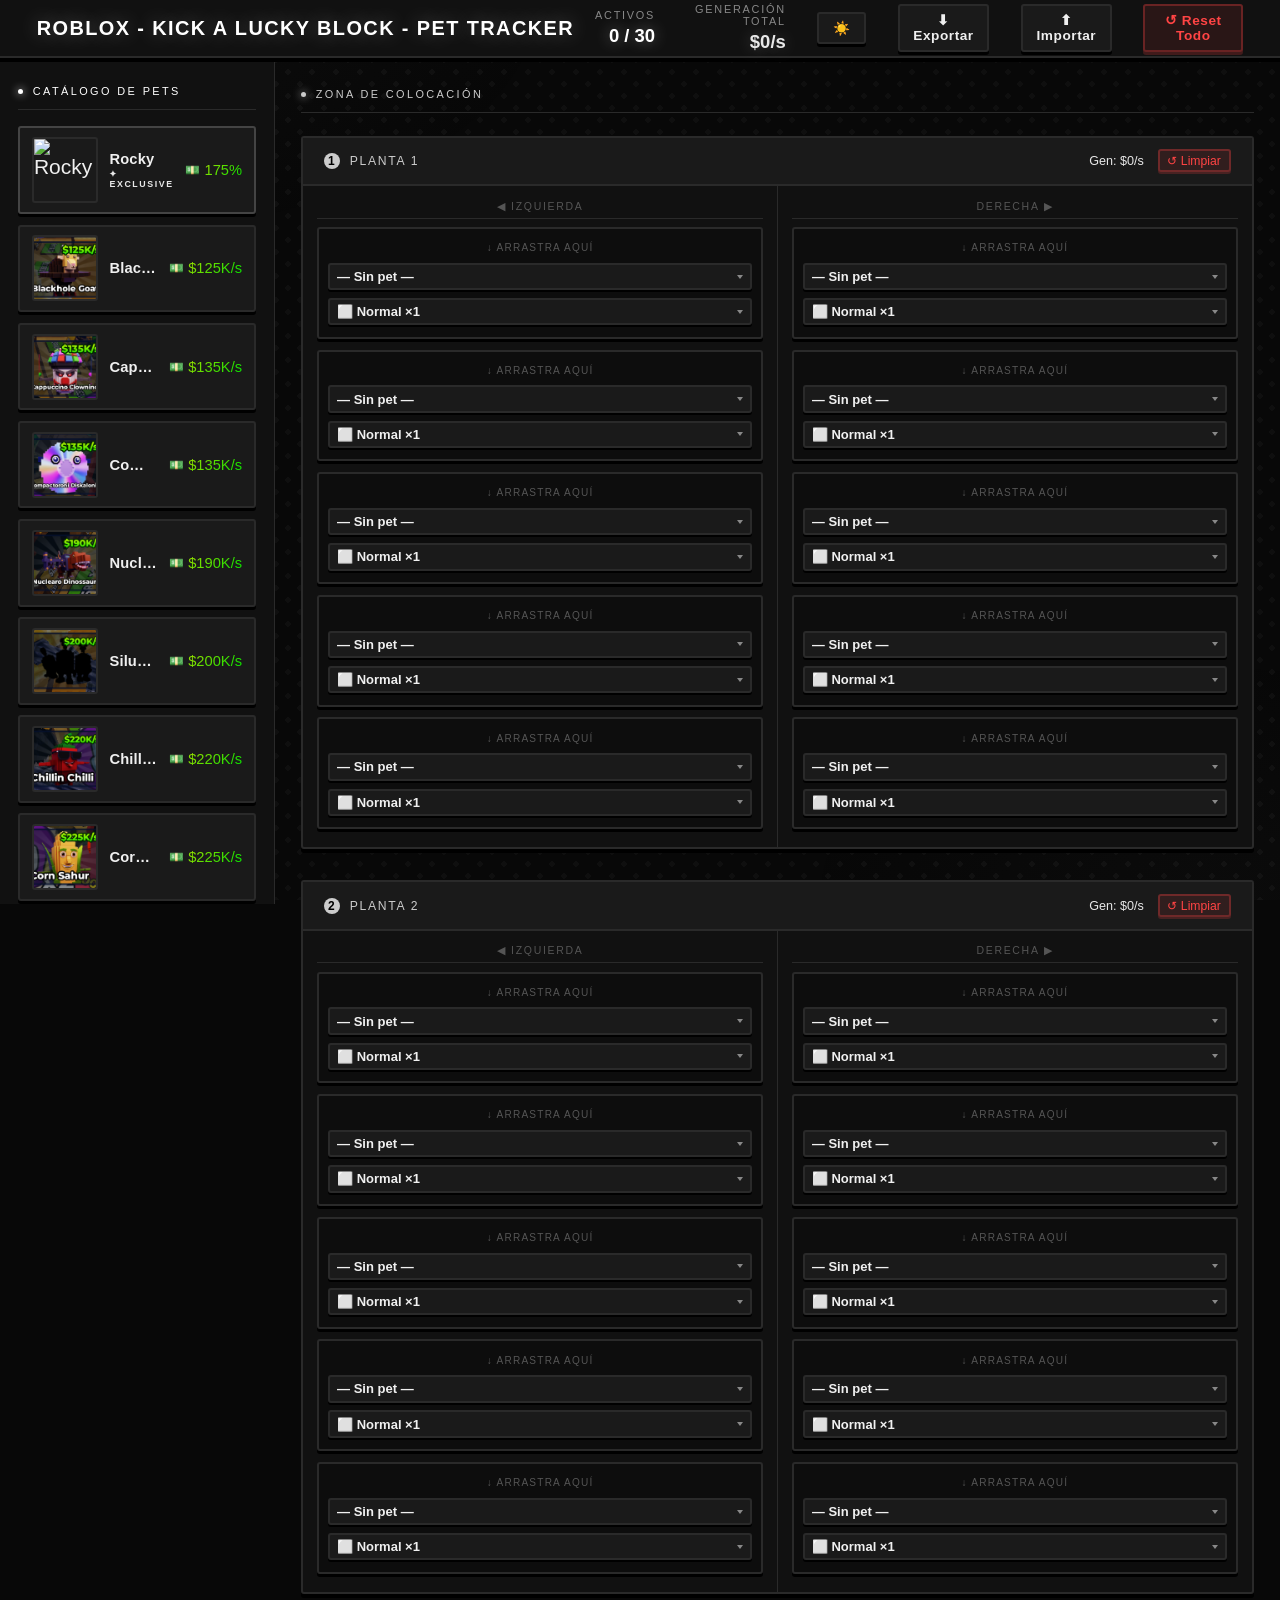
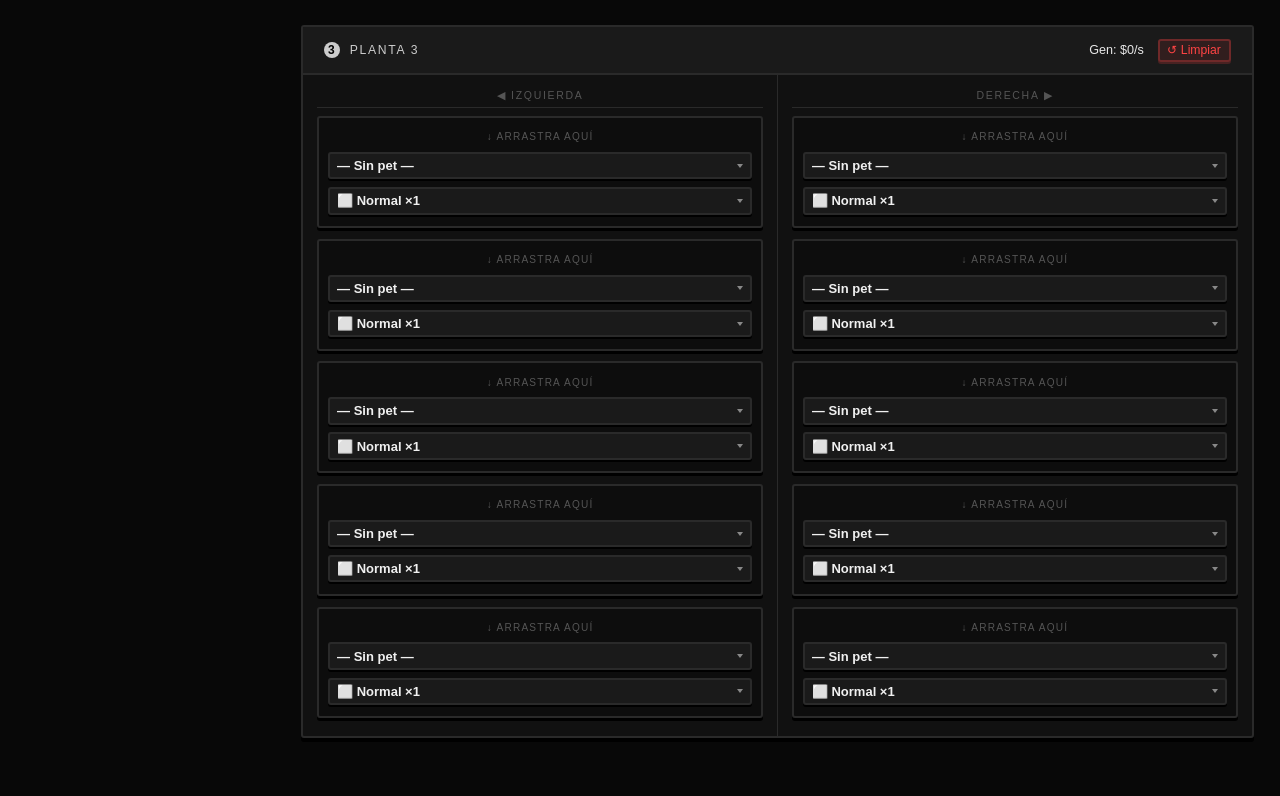
==== commit 4785931f: "little changes" ====
--- a/index.html
+++ b/index.html
@@ -1,5 +1,6 @@
 <!DOCTYPE html>
 <html lang="es">
+
 <head>
   <meta charset="UTF-8">
   <meta name="viewport" content="width=device-width, initial-scale=1.0">
@@ -16,11 +17,12 @@
   </style>
   <link rel="stylesheet" href="style.css">
 </head>
+
 <body>
 
   <!-- ───────────────────── HEADER ───────────────────── -->
   <header id="hdr">
-    <div class="logo">🐾 PET PLACEMENT TRACKER</div>
+    <div class="logo">ROBLOX - KICK A LUCKY BLOCK - PET TRACKER</div>
     <div class="hstats">
       <div class="hst">
         <span class="hst-l">Activos</span>
@@ -54,4 +56,5 @@
 
   <script src="script.js"></script>
 </body>
-</html>
+
+</html>
--- a/style.css
+++ b/style.css
@@ -1,150 +1,222 @@
 /* ═══════════════════════════════════════════════════
    RESET & VARIABLES
 ═══════════════════════════════════════════════════ */
-*,*::before,*::after{box-sizing:border-box;margin:0;padding:0}
+*,
+*::before,
+*::after {
+  box-sizing: border-box;
+  margin: 0;
+  padding: 0
+}
 
 :root {
-  --bg:    #080808;
-  --bg2:   #111111;
-  --bg3:   #1a1a1a;
-  --bg4:   #0d0d0d;
-  --b:     #2a2a2a;
-  --b2:    #444444;
-  --b-sh:  #000000;
-  --accent:#ffffff;
-  --purp:  #cccccc;
-  --gold:  #e8e8e8;
-  --red:   #ff4444;
-  --grn:   #aaaaaa;
-  --txt:   #f0f0f0;
-  --txt2:  #888888;
-  --txt3:  #555555;
-  --fh:    'Gotham Ultra','Arial Black','Impact',sans-serif;
-  --fb:    'Gotham Ultra','Arial Black','Impact',sans-serif;
-  --tr:    .18s cubic-bezier(.4,0,.2,1);
-  --r:     3px;
-  --stud-c: rgba(255,255,255,0.03);
+  --bg: #080808;
+  --bg2: #111111;
+  --bg3: #1a1a1a;
+  --bg4: #0d0d0d;
+  --b: #2a2a2a;
+  --b2: #444444;
+  --b-sh: #000000;
+  --accent: #ffffff;
+  --purp: #cccccc;
+  --gold: #e8e8e8;
+  --red: #ff4444;
+  --grn: #aaaaaa;
+  --txt: #f0f0f0;
+  --txt2: #888888;
+  --txt3: #555555;
+  --fh: 'Gotham Ultra', 'Arial Black', 'Impact', sans-serif;
+  --fb: 'Gotham Ultra', 'Arial Black', 'Impact', sans-serif;
+  --tr: .18s cubic-bezier(.4, 0, .2, 1);
+  --r: 3px;
+  --stud-c: rgba(255, 255, 255, 0.03);
   --shadow-d: 4px;
 }
 
 :root[data-theme="light"] {
-  --bg:    #f0f0f0;
-  --bg2:   #e0e0e0;
-  --bg3:   #d4d4d4;
-  --bg4:   #e8e8e8;
-  --b:     #bcbcbc;
-  --b2:    #888888;
-  --b-sh:  #999999;
-  --accent:#000000;
-  --purp:  #333333;
-  --gold:  #b8860b;
-  --red:   #cc0000;
-  --grn:   #006600;
-  --txt:   #111111;
-  --txt2:  #444444;
-  --txt3:  #666666;
-  --stud-c: rgba(0,0,0,0.05);
-}
-
-html{font-size:21px;scroll-behavior:smooth}
-body{
-  font-family:var(--fb);
-  background:var(--bg);
-  color:var(--txt);
-  min-height:100vh;
-  overflow-x:hidden;
+  --bg: #f0f0f0;
+  --bg2: #e0e0e0;
+  --bg3: #d4d4d4;
+  --bg4: #e8e8e8;
+  --b: #bcbcbc;
+  --b2: #888888;
+  --b-sh: #999999;
+  --accent: #000000;
+  --purp: #333333;
+  --gold: #b8860b;
+  --red: #cc0000;
+  --grn: #006600;
+  --txt: #111111;
+  --txt2: #444444;
+  --txt3: #666666;
+  --stud-c: rgba(0, 0, 0, 0.05);
+}
+
+html {
+  font-size: 21px;
+  scroll-behavior: smooth
+}
+
+body {
+  font-family: var(--fb);
+  background: var(--bg);
+  color: var(--txt);
+  min-height: 100vh;
+  overflow-x: hidden;
 }
 
 /* Atmospheric background and Lego pattern */
-body::before{
-  content:'';
-  position:fixed;inset:0;
-  pointer-events:none;z-index:0;
+body::before {
+  content: '';
+  position: fixed;
+  inset: 0;
+  pointer-events: none;
+  z-index: 0;
   background-image:
     radial-gradient(circle, var(--stud-c) 15%, transparent 16%),
     radial-gradient(circle, var(--stud-c) 15%, transparent 16%),
-    radial-gradient(ellipse 70% 50% at 5% 0%,  rgba(128,128,128,.05) 0%, transparent 55%),
-    radial-gradient(ellipse 60% 50% at 95% 100%,rgba(128,128,128,.03) 0%, transparent 55%);
+    radial-gradient(ellipse 70% 50% at 5% 0%, rgba(128, 128, 128, .05) 0%, transparent 55%),
+    radial-gradient(ellipse 60% 50% at 95% 100%, rgba(128, 128, 128, .03) 0%, transparent 55%);
   background-size: 24px 24px, 24px 24px, 100% 100%, 100% 100%;
   background-position: 0 0, 12px 12px, 0 0, 0 0;
 }
 
 /* Scrollbar */
-::-webkit-scrollbar{width:4px;height:4px}
-::-webkit-scrollbar-track{background:transparent}
-::-webkit-scrollbar-thumb{background:var(--b2);border-radius:2px}
+::-webkit-scrollbar {
+  width: 4px;
+  height: 4px
+}
+
+::-webkit-scrollbar-track {
+  background: transparent
+}
+
+::-webkit-scrollbar-thumb {
+  background: var(--b2);
+  border-radius: 2px
+}
 
 /* ═══════════════════════════════════════════════════
    HEADER
 ═══════════════════════════════════════════════════ */
-#hdr{
-  position:sticky;top:0;z-index:200;
-  height:58px;
-  padding:0 1.75rem;
-  display:flex;align-items:center;justify-content:space-between;gap:1rem;
-  background:var(--bg2);
-  border-bottom:2px solid var(--b);
+#hdr {
+  position: sticky;
+  top: 0;
+  z-index: 200;
+  height: 58px;
+  padding: 0 1.75rem;
+  display: flex;
+  align-items: center;
+  justify-content: space-between;
+  gap: 1rem;
+  background: var(--bg2);
+  border-bottom: 2px solid var(--b);
   box-shadow: 0 var(--shadow-d) 0 var(--b-sh);
   margin-bottom: var(--shadow-d);
 }
 
-.logo{
-  font-family:var(--fh);
-  font-weight:900;font-size:.95rem;letter-spacing:.07em;
-  color:var(--accent);
-  white-space:nowrap;user-select:none;
-  text-shadow:0 0 20px rgba(255,255,255,.3);
-}
-
-.hstats{display:flex;align-items:center;gap:1.5rem}
-
-.hst{text-align:right}
-.hst-l{
-  font-size:.52rem;text-transform:uppercase;letter-spacing:.16em;
-  color:var(--txt2);display:block;margin-bottom:.05rem;
-}
-.hst-v{
-  font-family:var(--fh);font-size:.88rem;font-weight:900;
-}
-#hs-act{color:var(--accent);text-shadow:0 0 16px rgba(255,255,255,.4)}
-#hs-tot{color:var(--gold);text-shadow:0 0 16px rgba(255,255,255,.25)}
-
-#btn-ra{
-  background:rgba(255,68,68,.1);
-  border:2px solid rgba(255,68,68,.3);
-  color:var(--red);
-  font-family:var(--fb);font-size:.65rem;font-weight:900;
-  padding:.3rem .65rem;border-radius:var(--r);cursor:pointer;
-  letter-spacing:.04em;transition:all var(--tr);
-  box-shadow: 0 3px 0 rgba(255,68,68,.2);
-}
-#btn-ra:hover{
-  background:rgba(255,68,68,.2);
-  border-color:rgba(255,68,68,.5);
+.logo {
+  font-family: var(--fh);
+  font-weight: 900;
+  font-size: .95rem;
+  letter-spacing: .07em;
+  color: var(--accent);
+  white-space: nowrap;
+  user-select: none;
+  text-shadow: 0 0 20px rgba(255, 255, 255, .3);
+}
+
+.hstats {
+  display: flex;
+  align-items: center;
+  gap: 1.5rem
+}
+
+.hst {
+  text-align: right
+}
+
+.hst-l {
+  font-size: .52rem;
+  text-transform: uppercase;
+  letter-spacing: .16em;
+  color: var(--txt2);
+  display: block;
+  margin-bottom: .05rem;
+}
+
+.hst-v {
+  font-family: var(--fh);
+  font-size: .88rem;
+  font-weight: 900;
+}
+
+#hs-act {
+  color: var(--accent);
+  text-shadow: 0 0 16px rgba(255, 255, 255, .4)
+}
+
+#hs-tot {
+  color: var(--gold);
+  text-shadow: 0 0 16px rgba(255, 255, 255, .25)
+}
+
+#btn-ra {
+  background: rgba(255, 68, 68, .1);
+  border: 2px solid rgba(255, 68, 68, .3);
+  color: var(--red);
+  font-family: var(--fb);
+  font-size: .65rem;
+  font-weight: 900;
+  padding: .3rem .65rem;
+  border-radius: var(--r);
+  cursor: pointer;
+  letter-spacing: .04em;
+  transition: all var(--tr);
+  box-shadow: 0 3px 0 rgba(255, 68, 68, .2);
+}
+
+#btn-ra:hover {
+  background: rgba(255, 68, 68, .2);
+  border-color: rgba(255, 68, 68, .5);
   transform: translateY(1px);
-  box-shadow: 0 2px 0 rgba(255,68,68,.2);
-}
-#btn-ra:active{
+  box-shadow: 0 2px 0 rgba(255, 68, 68, .2);
+}
+
+#btn-ra:active {
   transform: translateY(3px);
   box-shadow: none;
 }
 
-#btn-exp, #btn-imp, #btn-theme {
-  background:var(--bg3);
-  border:2px solid var(--b);
-  color:var(--txt);
-  font-family:var(--fb);font-size:.65rem;font-weight:900;
-  padding:.3rem .65rem;border-radius:var(--r);cursor:pointer;
-  letter-spacing:.04em;transition:all var(--tr);
+#btn-exp,
+#btn-imp,
+#btn-theme {
+  background: var(--bg3);
+  border: 2px solid var(--b);
+  color: var(--txt);
+  font-family: var(--fb);
+  font-size: .65rem;
+  font-weight: 900;
+  padding: .3rem .65rem;
+  border-radius: var(--r);
+  cursor: pointer;
+  letter-spacing: .04em;
+  transition: all var(--tr);
   box-shadow: 0 3px 0 var(--b-sh);
 }
-#btn-exp:hover, #btn-imp:hover, #btn-theme:hover {
-  background:var(--b);
-  color:var(--accent);
+
+#btn-exp:hover,
+#btn-imp:hover,
+#btn-theme:hover {
+  background: var(--b);
+  color: var(--accent);
   transform: translateY(1px);
   box-shadow: 0 2px 0 var(--b-sh);
 }
-#btn-exp:active, #btn-imp:active, #btn-theme:active {
+
+#btn-exp:active,
+#btn-imp:active,
+#btn-theme:active {
   transform: translateY(3px);
   box-shadow: none;
 }
@@ -152,480 +224,729 @@
 /* ═══════════════════════════════════════════════════
    APP LAYOUT
 ═══════════════════════════════════════════════════ */
-#app{
-  display:flex;
-  min-height:calc(100vh - 58px);
-  position:relative;z-index:1;
+#app {
+  display: flex;
+  min-height: calc(100vh - 58px);
+  position: relative;
+  z-index: 1;
 }
 
 /* ═══════════════════════════════════════════════════
    SIDEBAR — PET DICTIONARY
 ═══════════════════════════════════════════════════ */
-#sb{
-  width:275px;
-  min-width:200px;
-  max-width:50vw;
-  flex-shrink:0;
-  background:var(--bg2);
-  border-right:1px solid var(--b);
-  padding:1.1rem .875rem;
-  overflow-y:auto;
-  height:calc(100vh - 58px);
-  position:sticky;top:58px;
-  scrollbar-width:thin;scrollbar-color:var(--b) transparent;
+#sb {
+  width: 275px;
+  min-width: 200px;
+  max-width: 50vw;
+  flex-shrink: 0;
+  background: var(--bg2);
+  border-right: 1px solid var(--b);
+  padding: 1.1rem .875rem;
+  overflow-y: auto;
+  height: calc(100vh - 58px);
+  position: sticky;
+  top: 58px;
+  scrollbar-width: thin;
+  scrollbar-color: var(--b) transparent;
   will-change: width;
 }
 
-#sb-resizer{
-  width:8px;
-  cursor:ew-resize;
-  flex-shrink:0;
-  background:transparent;
-  position:sticky;top:58px;
-  height:calc(100vh - 58px);
-  z-index:10;
-  margin-left:-4px;
-  margin-right:-4px;
-}
-#sb-resizer::after{
-  content:'';
-  position:absolute;
-  top:0;left:3px;right:3px;bottom:0;
-  background:transparent;
-  transition:background var(--tr);
-}
-#sb-resizer:hover::after, #sb-resizer.is-resizing::after{
-  background:var(--accent);
-}
-
-.sec-title{
-  font-family:var(--fh);
-  font-size:.52rem;letter-spacing:.22em;text-transform:uppercase;
-  padding-bottom:.55rem;
-  border-bottom:1px solid var(--b);
-  margin-bottom:.8rem;
-  display:flex;align-items:center;gap:.45rem;
-}
-.sec-title.c-cyan{color:var(--accent)}
-.sec-title.c-purp{color:var(--purp)}
-.sec-title::before{
-  content:'';width:5px;height:5px;border-radius:50%;flex-shrink:0;
-  box-shadow:0 0 8px currentColor;
-  background:currentColor;
+#sb-resizer {
+  width: 8px;
+  cursor: ew-resize;
+  flex-shrink: 0;
+  background: transparent;
+  position: sticky;
+  top: 58px;
+  height: calc(100vh - 58px);
+  z-index: 10;
+  margin-left: -4px;
+  margin-right: -4px;
+}
+
+#sb-resizer::after {
+  content: '';
+  position: absolute;
+  top: 0;
+  left: 3px;
+  right: 3px;
+  bottom: 0;
+  background: transparent;
+  transition: background var(--tr);
+}
+
+#sb-resizer:hover::after,
+#sb-resizer.is-resizing::after {
+  background: var(--accent);
+}
+
+.sec-title {
+  font-family: var(--fh);
+  font-size: .52rem;
+  letter-spacing: .22em;
+  text-transform: uppercase;
+  padding-bottom: .55rem;
+  border-bottom: 1px solid var(--b);
+  margin-bottom: .8rem;
+  display: flex;
+  align-items: center;
+  gap: .45rem;
+}
+
+.sec-title.c-cyan {
+  color: var(--accent)
+}
+
+.sec-title.c-purp {
+  color: var(--purp)
+}
+
+.sec-title::before {
+  content: '';
+  width: 5px;
+  height: 5px;
+  border-radius: 50%;
+  flex-shrink: 0;
+  box-shadow: 0 0 8px currentColor;
+  background: currentColor;
 }
 
 /* Dictionary cards */
-.dcard{
-  display:flex;align-items:center;gap:.55rem;
-  padding:.42rem .55rem;
-  background:var(--bg3);
-  border:2px solid var(--b);
-  border-radius:var(--r);
-  margin-bottom:.5rem;
-  transition:all var(--tr);
-  cursor:grab;
-  user-select:none;
+.dcard {
+  display: flex;
+  align-items: center;
+  gap: .55rem;
+  padding: .42rem .55rem;
+  background: var(--bg3);
+  border: 2px solid var(--b);
+  border-radius: var(--r);
+  margin-bottom: .5rem;
+  transition: all var(--tr);
+  cursor: grab;
+  user-select: none;
   box-shadow: 0 3px 0 var(--b-sh);
 }
-.dcard:hover{
-  border-color:var(--b2);
-  transform:translateY(1px);
-  background:var(--bg4);
+
+.dcard:hover {
+  border-color: var(--b2);
+  transform: translateY(1px);
+  background: var(--bg4);
   box-shadow: 0 2px 0 var(--b-sh);
 }
-.dcard:active{
-  transform:translateY(3px);
+
+.dcard:active {
+  transform: translateY(3px);
   box-shadow: none;
 }
-.dcard.dragging{
-  opacity:.4;
-  cursor:grabbing;
-  transform:scale(.97);
+
+.dcard.dragging {
+  opacity: .4;
+  cursor: grabbing;
+  transform: scale(.97);
   box-shadow: none;
 }
-.dcard img{
-  width:66px;height:66px;
-  border-radius:var(--r);border:2px solid var(--b);
-  flex-shrink:0;object-fit:cover;
-}
-.dc-name{
-  flex:1;min-width:0;
-  font-weight:900;font-size:.7rem;letter-spacing:.01em;
-  white-space:nowrap;overflow:hidden;text-overflow:ellipsis;
-  color:var(--txt);
-}
-.dc-price{
-  font-family:var(--fh);font-size:.56rem;
-  white-space:nowrap;
-  display:flex;
-  align-items:center;
-  gap:0.22rem;
+
+.dcard img {
+  width: 66px;
+  height: 66px;
+  border-radius: var(--r);
+  border: 2px solid var(--b);
+  flex-shrink: 0;
+  object-fit: cover;
+}
+
+.dc-name {
+  flex: 1;
+  min-width: 0;
+  font-weight: 900;
+  font-size: .7rem;
+  letter-spacing: .01em;
+  white-space: nowrap;
+  overflow: hidden;
+  text-overflow: ellipsis;
+  color: var(--txt);
+}
+
+.dc-price {
+  font-family: var(--fh);
+  font-size: .56rem;
+  white-space: nowrap;
+  display: flex;
+  align-items: center;
+  gap: 0.22rem;
 }
 
 /* Exclusive catalog card (Rocky) */
-.dcard-exclusive{
-  cursor:grab;
-  border-color:rgba(232, 232, 232, 0.2);
-}
-.dcard-exclusive:hover{
-  border-color:var(--gold);
-  transform:translateY(1px);
-  background:var(--bg4);
+.dcard-exclusive {
+  cursor: grab;
+  border-color: rgba(232, 232, 232, 0.2);
+}
+
+.dcard-exclusive:hover {
+  border-color: var(--gold);
+  transform: translateY(1px);
+  background: var(--bg4);
   box-shadow: 0 2px 0 var(--b-sh);
 }
-.dc-excl-info{
-  flex:1;min-width:0;
-  display:flex;flex-direction:column;gap:.1rem;
-}
-.dc-excl-tag{
-  font-size:.42rem;letter-spacing:.18em;text-transform:uppercase;
-  font-weight:900;
+
+.dc-excl-info {
+  flex: 1;
+  min-width: 0;
+  display: flex;
+  flex-direction: column;
+  gap: .1rem;
+}
+
+.dc-excl-tag {
+  font-size: .42rem;
+  letter-spacing: .18em;
+  text-transform: uppercase;
+  font-weight: 900;
 }
 
 /* Exclusive note inside slot (replaces mutation selector) */
-.excl-note{
-  font-size:.52rem;letter-spacing:.1em;text-transform:uppercase;
-  color:var(--txt3);display:flex;align-items:center;
-  padding:.2rem .32rem;
-  flex:2;
+.excl-note {
+  font-size: .52rem;
+  letter-spacing: .1em;
+  text-transform: uppercase;
+  color: var(--txt3);
+  display: flex;
+  align-items: center;
+  padding: .2rem .32rem;
+  flex: 2;
 }
 
 /* ═══════════════════════════════════════════════════
    MAIN — PLACEMENT ZONE
 ═══════════════════════════════════════════════════ */
-#main{
-  flex:1;
-  min-width:0;
-  padding:1.25rem;
-  overflow-y:auto;
-  scrollbar-width:thin;scrollbar-color:var(--b) transparent;
+#main {
+  flex: 1;
+  min-width: 0;
+  padding: 1.25rem;
+  overflow-y: auto;
+  scrollbar-width: thin;
+  scrollbar-color: var(--b) transparent;
 }
 
 /* ═══════════════════════════════════════════════════
    FLOOR
 ═══════════════════════════════════════════════════ */
-.floor{
-  background:var(--bg2);
-  border:2px solid var(--b);
-  border-radius:var(--r);
-  margin-bottom:1.5rem;
-  overflow:hidden;
-  transition:border-color var(--tr);
+.floor {
+  background: var(--bg2);
+  border: 2px solid var(--b);
+  border-radius: var(--r);
+  margin-bottom: 1.5rem;
+  overflow: hidden;
+  transition: border-color var(--tr);
   box-shadow: 0 var(--shadow-d) 0 var(--b-sh);
 }
-.floor:hover{border-color:var(--b2)}
-
-.floor-hd{
-  padding:.55rem 1rem;
-  background:var(--bg3);
-  border-bottom:2px solid var(--b);
-  display:flex;align-items:center;justify-content:space-between;gap:.75rem;
-}
-.floor-lbl{
-  font-family:var(--fh);font-size:.58rem;
-  letter-spacing:.14em;text-transform:uppercase;color:var(--purp);
-  display:flex;align-items:center;gap:.45rem;
-}
-.fbadge{
-  display:inline-flex;align-items:center;justify-content:center;
-  width:16px;height:16px;
-  background:var(--purp);color:#000;
-  border-radius:50%;font-size:.57rem;font-weight:900;
-  font-family:var(--fh);
-}
-.floor-hd-r{display:flex;align-items:center;gap:.65rem}
-.floor-gen{
-  font-family:var(--fh);font-size:.6rem;color:var(--gold);
-}
-.btn-fr{
-  background:rgba(255,68,68,.1);
-  border:2px solid rgba(255,68,68,.3);
-  color:var(--red);
-  font-family:var(--fb);font-size:.58rem;
-  padding:.12rem .38rem;border-radius:var(--r);
-  cursor:pointer;transition:all var(--tr);
-  box-shadow: 0 2px 0 rgba(255,68,68,.2);
-}
-.btn-fr:hover{
-  background:rgba(255,68,68,.2);
-  border-color:rgba(255,68,68,.5);
+
+.floor:hover {
+  border-color: var(--b2)
+}
+
+.floor-hd {
+  padding: .55rem 1rem;
+  background: var(--bg3);
+  border-bottom: 2px solid var(--b);
+  display: flex;
+  align-items: center;
+  justify-content: space-between;
+  gap: .75rem;
+}
+
+.floor-lbl {
+  font-family: var(--fh);
+  font-size: .58rem;
+  letter-spacing: .14em;
+  text-transform: uppercase;
+  color: var(--purp);
+  display: flex;
+  align-items: center;
+  gap: .45rem;
+}
+
+.fbadge {
+  display: inline-flex;
+  align-items: center;
+  justify-content: center;
+  width: 16px;
+  height: 16px;
+  background: var(--purp);
+  color: #000;
+  border-radius: 50%;
+  font-size: .57rem;
+  font-weight: 900;
+  font-family: var(--fh);
+}
+
+.floor-hd-r {
+  display: flex;
+  align-items: center;
+  gap: .65rem
+}
+
+.floor-gen {
+  font-family: var(--fh);
+  font-size: .6rem;
+  color: var(--gold);
+}
+
+.btn-fr {
+  background: rgba(255, 68, 68, .1);
+  border: 2px solid rgba(255, 68, 68, .3);
+  color: var(--red);
+  font-family: var(--fb);
+  font-size: .58rem;
+  padding: .12rem .38rem;
+  border-radius: var(--r);
+  cursor: pointer;
+  transition: all var(--tr);
+  box-shadow: 0 2px 0 rgba(255, 68, 68, .2);
+}
+
+.btn-fr:hover {
+  background: rgba(255, 68, 68, .2);
+  border-color: rgba(255, 68, 68, .5);
   transform: translateY(1px);
-  box-shadow: 0 1px 0 rgba(255,68,68,.2);
-}
-.btn-fr:active{
+  box-shadow: 0 1px 0 rgba(255, 68, 68, .2);
+}
+
+.btn-fr:active {
   transform: translateY(2px);
   box-shadow: none;
 }
 
-.floor-body{
-  display:grid;
-  grid-template-columns:1fr 1px 1fr;
-}
-.floor-sep{background:var(--b)}
-
-.floor-side{
-  padding:.65rem;
-  display:flex;flex-direction:column;gap:.32rem;
-}
-.side-hdr{
-  font-size:.5rem;letter-spacing:.16em;text-transform:uppercase;
-  color:var(--txt3);text-align:center;
-  padding-bottom:.28rem;
-  border-bottom:1px solid var(--b);
-  margin-bottom:.08rem;
+.floor-body {
+  display: grid;
+  grid-template-columns: 1fr 1px 1fr;
+}
+
+.floor-sep {
+  background: var(--b)
+}
+
+.floor-side {
+  padding: .65rem;
+  display: flex;
+  flex-direction: column;
+  gap: .32rem;
+}
+
+.side-hdr {
+  font-size: .5rem;
+  letter-spacing: .16em;
+  text-transform: uppercase;
+  color: var(--txt3);
+  text-align: center;
+  padding-bottom: .28rem;
+  border-bottom: 1px solid var(--b);
+  margin-bottom: .08rem;
 }
 
 /* ═══════════════════════════════════════════════════
    SLOT
 ═══════════════════════════════════════════════════ */
-.slot{
-  background:var(--bg4);
-  border:2px solid var(--b);
-  border-radius:var(--r);
-  padding:.45rem;
-  transition:border-color var(--tr),background var(--tr);
-  position:relative;
+.slot {
+  background: var(--bg4);
+  border: 2px solid var(--b);
+  border-radius: var(--r);
+  padding: .45rem;
+  transition: border-color var(--tr), background var(--tr);
+  position: relative;
   box-shadow: 0 3px 0 var(--b-sh);
   margin-bottom: 4px;
 }
-.slot:hover:not(.has-pet){border-color:var(--b2)}
+
+.slot:hover:not(.has-pet) {
+  border-color: var(--b2)
+}
 
 /* Drag-over highlight */
-.slot.drag-over{
-  border-color:var(--accent) !important;
-  background:var(--bg3) !important;
-  box-shadow:0 0 0 2px var(--accent), inset 0 0 12px var(--bg) !important;
+.slot.drag-over {
+  border-color: var(--accent) !important;
+  background: var(--bg3) !important;
+  box-shadow: 0 0 0 2px var(--accent), inset 0 0 12px var(--bg) !important;
 }
 
 /* Empty */
-.slot-emp{display:flex;flex-direction:column;gap:.28rem}
+.slot-emp {
+  display: flex;
+  flex-direction: column;
+  gap: .28rem
+}
 
 /* Filled */
-.slot-fil{display:flex;flex-direction:column;gap:.28rem}
-.slot-r1{display:flex;gap:.42rem;align-items:flex-start}
-.slot-img{
-  width:72px;height:72px;
-  border-radius:var(--r);border:2px solid var(--b);
-  flex-shrink:0;object-fit:cover;
-}
-.slot-meta{
-  flex:1;min-width:0;
-  display:flex;flex-direction:column;gap:.08rem;
-  padding-right:.9rem;
-}
-.slot-nm{
-  font-weight:900;font-size:.68rem;letter-spacing:.01em;
-  white-space:nowrap;overflow:hidden;text-overflow:ellipsis;
-  color:var(--txt);line-height:1.25;
-}
-.slot-gv{
-  font-family:var(--fh);font-size:.58rem;font-weight:900;
-  line-height:1.25;
+.slot-fil {
+  display: flex;
+  flex-direction: column;
+  gap: .28rem
+}
+
+.slot-r1 {
+  display: flex;
+  gap: .42rem;
+  align-items: flex-start
+}
+
+.slot-img {
+  width: 72px;
+  height: 72px;
+  border-radius: var(--r);
+  border: 2px solid var(--b);
+  flex-shrink: 0;
+  object-fit: cover;
+}
+
+.slot-meta {
+  flex: 1;
+  min-width: 0;
+  display: flex;
+  flex-direction: column;
+  gap: .08rem;
+  padding-right: .9rem;
+}
+
+.slot-nm {
+  font-weight: 900;
+  font-size: .68rem;
+  letter-spacing: .01em;
+  white-space: nowrap;
+  overflow: hidden;
+  text-overflow: ellipsis;
+  color: var(--txt);
+  line-height: 1.25;
+}
+
+.slot-gv {
+  font-family: var(--fh);
+  font-size: .58rem;
+  font-weight: 900;
+  line-height: 1.25;
   display: flex;
   align-items: center;
   gap: 0.22rem;
 }
-.slot-gv-val{
+
+.slot-gv-val {
   background: linear-gradient(135deg, #9BE000, #05DE00);
   -webkit-background-clip: text;
   -webkit-text-fill-color: transparent;
   background-clip: text;
   display: inline-block;
-}
-.mbadge{
-  display:inline-flex;align-items:center;
-  font-size:.5rem;font-weight:900;letter-spacing:.07em;
-  text-transform:uppercase;
-  padding:.08rem .28rem;
-  border-radius:3px;border:1px solid;
-  line-height:1.3;width:fit-content;margin-bottom:.04rem;
-}
-.slot-r2{display:flex;gap:.22rem}
-.slot-r2 .ps{flex:3}
-.slot-r2 .ms{flex:2}
+  font-size: .7rem;
+}
+
+.mbadge {
+  display: inline-flex;
+  align-items: center;
+  font-size: .5rem;
+  font-weight: 900;
+  letter-spacing: .07em;
+  text-transform: uppercase;
+  padding: .08rem .28rem;
+  border-radius: 3px;
+  border: 1px solid;
+  line-height: 1.3;
+  width: fit-content;
+  margin-bottom: .04rem;
+}
+
+.slot-r2 {
+  display: flex;
+  gap: .22rem
+}
+
+.slot-r2 .ps {
+  flex: 3
+}
+
+.slot-r2 .ms {
+  flex: 2
+}
 
 /* Clear btn */
-.s-clr{
-  position:absolute;top:.28rem;right:.28rem;
-  background:none;border:none;
-  color:var(--txt3);cursor:pointer;
-  font-size:.6rem;line-height:1;
-  width:14px;height:14px;
-  display:flex;align-items:center;justify-content:center;
-  border-radius:3px;transition:all var(--tr);
-}
-.s-clr:hover{color:var(--red);background:rgba(255,68,68,.14)}
+.s-clr {
+  position: absolute;
+  top: .28rem;
+  right: .28rem;
+  background: none;
+  border: none;
+  color: var(--txt3);
+  cursor: pointer;
+  font-size: .6rem;
+  line-height: 1;
+  width: 14px;
+  height: 14px;
+  display: flex;
+  align-items: center;
+  justify-content: center;
+  border-radius: 3px;
+  transition: all var(--tr);
+}
+
+.s-clr:hover {
+  color: var(--red);
+  background: rgba(255, 68, 68, .14)
+}
 
 /* SELECT */
-.slot select{
-  width:100%;
-  background:var(--bg3);
-  border:2px solid var(--b);
-  color:var(--txt);
-  font-family:var(--fb);font-weight:900;font-size:.62rem;
-  padding:.2rem .32rem .2rem .32rem;
-  padding-right:.95rem;
-  border-radius:var(--r);cursor:pointer;outline:none;
-  transition:all var(--tr);
-  appearance:none;-webkit-appearance:none;
-  background-image:url("data:image/svg+xml,%3Csvg xmlns='http://www.w3.org/2000/svg' viewBox='0 0 8 5'%3E%3Cpath fill='%23888888' d='M0 0l4 5 4-5z'/%3E%3C/svg%3E");
-  background-repeat:no-repeat;
-  background-position:right .32rem center;
-  background-size:6px;
+.slot select {
+  width: 100%;
+  background: var(--bg3);
+  border: 2px solid var(--b);
+  color: var(--txt);
+  font-family: var(--fb);
+  font-weight: 900;
+  font-size: .62rem;
+  padding: .2rem .32rem .2rem .32rem;
+  padding-right: .95rem;
+  border-radius: var(--r);
+  cursor: pointer;
+  outline: none;
+  transition: all var(--tr);
+  appearance: none;
+  -webkit-appearance: none;
+  background-image: url("data:image/svg+xml,%3Csvg xmlns='http://www.w3.org/2000/svg' viewBox='0 0 8 5'%3E%3Cpath fill='%23888888' d='M0 0l4 5 4-5z'/%3E%3C/svg%3E");
+  background-repeat: no-repeat;
+  background-position: right .32rem center;
+  background-size: 6px;
   box-shadow: 0 2px 0 var(--b-sh);
   margin-bottom: 2px;
 }
-.slot select:focus{
-  border-color:var(--b2);
-}
-.slot select:active{
+
+.slot select:focus {
+  border-color: var(--b2);
+}
+
+.slot select:active {
   transform: translateY(2px);
   box-shadow: none;
 }
-.slot select option{background:var(--bg);color:var(--txt)}
+
+.slot select option {
+  background: var(--bg);
+  color: var(--txt)
+}
 
 /* ── Mutation gradient borders (padding-box / border-box trick) ── */
 .gl-gold {
-  background: linear-gradient(var(--bg4),var(--bg4)) padding-box,
-              linear-gradient(135deg,#ffe414,#fe9210) border-box !important;
-  border-color: transparent !important;
-  box-shadow: 0 0 12px rgba(255,228,20,.30) !important;
-}
+  background: linear-gradient(var(--bg4), var(--bg4)) padding-box,
+    linear-gradient(135deg, #ffe414, #fe9210) border-box !important;
+  border-color: transparent !important;
+  box-shadow: 0 0 12px rgba(255, 228, 20, .30) !important;
+}
+
 .gl-diamond {
-  background: linear-gradient(var(--bg4),var(--bg4)) padding-box,
-              linear-gradient(135deg,#00e9ff,#34c2ff) border-box !important;
-  border-color: transparent !important;
-  box-shadow: 0 0 12px rgba(0,233,255,.30) !important;
-}
+  background: linear-gradient(var(--bg4), var(--bg4)) padding-box,
+    linear-gradient(135deg, #00e9ff, #34c2ff) border-box !important;
+  border-color: transparent !important;
+  box-shadow: 0 0 12px rgba(0, 233, 255, .30) !important;
+}
+
 .gl-plasma {
-  background: linear-gradient(var(--bg4),var(--bg4)) padding-box,
-              linear-gradient(135deg,#fe00b7,#ad00c7) border-box !important;
-  border-color: transparent !important;
-  box-shadow: 0 0 12px rgba(254,0,183,.30) !important;
-}
+  background: linear-gradient(var(--bg4), var(--bg4)) padding-box,
+    linear-gradient(135deg, #fe00b7, #ad00c7) border-box !important;
+  border-color: transparent !important;
+  box-shadow: 0 0 12px rgba(254, 0, 183, .30) !important;
+}
+
 .gl-molten {
-  background: linear-gradient(var(--bg4),var(--bg4)) padding-box,
-              linear-gradient(135deg,#ff9e37,#ff3737) border-box !important;
-  border-color: transparent !important;
-  box-shadow: 0 0 12px rgba(255,158,55,.30) !important;
-}
+  background: linear-gradient(var(--bg4), var(--bg4)) padding-box,
+    linear-gradient(135deg, #ff9e37, #ff3737) border-box !important;
+  border-color: transparent !important;
+  box-shadow: 0 0 12px rgba(255, 158, 55, .30) !important;
+}
+
 .gl-radioactive {
-  background: linear-gradient(var(--bg4),var(--bg4)) padding-box,
-              linear-gradient(135deg,#e6ff84,#87ff1b) border-box !important;
-  border-color: transparent !important;
-  box-shadow: 0 0 12px rgba(135,255,27,.30) !important;
-}
+  background: linear-gradient(var(--bg4), var(--bg4)) padding-box,
+    linear-gradient(135deg, #e6ff84, #87ff1b) border-box !important;
+  border-color: transparent !important;
+  box-shadow: 0 0 12px rgba(135, 255, 27, .30) !important;
+}
+
 .gl-shadow {
-  background: linear-gradient(var(--bg4),var(--bg4)) padding-box,
-              linear-gradient(135deg,#262626,#474747) border-box !important;
-  border-color: transparent !important;
-  box-shadow: 0 0 10px rgba(71,71,71,.50) !important;
-}
+  background: linear-gradient(var(--bg4), var(--bg4)) padding-box,
+    linear-gradient(135deg, #262626, #474747) border-box !important;
+  border-color: transparent !important;
+  box-shadow: 0 0 10px rgba(71, 71, 71, .50) !important;
+}
+
 .gl-electrified {
-  background: linear-gradient(var(--bg4),var(--bg4)) padding-box,
-              linear-gradient(135deg,#474747,#55eeff) border-box !important;
-  border-color: transparent !important;
-  box-shadow: 0 0 14px rgba(85,238,255,.35) !important;
-}
+  background: linear-gradient(var(--bg4), var(--bg4)) padding-box,
+    linear-gradient(135deg, #474747, #55eeff) border-box !important;
+  border-color: transparent !important;
+  box-shadow: 0 0 14px rgba(85, 238, 255, .35) !important;
+}
+
 .gl-rainbow {
-  background: linear-gradient(var(--bg4),var(--bg4)) padding-box,
-              linear-gradient(135deg,#ff1000,#fea100,#54ff4b,#00efba,#2753ff,#bc08ff) border-box !important;
-  border-color: transparent !important;
-  box-shadow: 0 0 14px rgba(188,8,255,.25), 0 0 14px rgba(255,16,0,.15) !important;
-}
+  background: linear-gradient(var(--bg4), var(--bg4)) padding-box,
+    linear-gradient(135deg, #ff1000, #fea100, #54ff4b, #00efba, #2753ff, #bc08ff) border-box !important;
+  border-color: transparent !important;
+  box-shadow: 0 0 14px rgba(188, 8, 255, .25), 0 0 14px rgba(255, 16, 0, .15) !important;
+}
+
 .gl-astral {
-  background: linear-gradient(#0d0d0d,#0d0d0d) padding-box,
-              linear-gradient(135deg,#bf73ff,#9c40ff) border-box !important;
-  border-color: transparent !important;
-  box-shadow: 0 0 12px rgba(191,115,255,.30) !important;
-}
+  background: linear-gradient(#0d0d0d, #0d0d0d) padding-box,
+    linear-gradient(135deg, #bf73ff, #9c40ff) border-box !important;
+  border-color: transparent !important;
+  box-shadow: 0 0 12px rgba(191, 115, 255, .30) !important;
+}
+
 .gl-wet {
-  background: linear-gradient(#0d0d0d,#0d0d0d) padding-box,
-              linear-gradient(135deg,#4876fd,#0c23b5) border-box !important;
-  border-color: transparent !important;
-  box-shadow: 0 0 12px rgba(72,118,253,.30) !important;
-}
+  background: linear-gradient(#0d0d0d, #0d0d0d) padding-box,
+    linear-gradient(135deg, #4876fd, #0c23b5) border-box !important;
+  border-color: transparent !important;
+  box-shadow: 0 0 12px rgba(72, 118, 253, .30) !important;
+}
+
 .gl-alien {
-  background: linear-gradient(#0d0d0d,#0d0d0d) padding-box,
-              linear-gradient(135deg,#fe00b7,#ad00c7) border-box !important;
-  border-color: transparent !important;
-  box-shadow: 0 0 12px rgba(254,0,183,.30) !important;
-}
+  background: linear-gradient(#0d0d0d, #0d0d0d) padding-box,
+    linear-gradient(135deg, #fe00b7, #ad00c7) border-box !important;
+  border-color: transparent !important;
+  box-shadow: 0 0 12px rgba(254, 0, 183, .30) !important;
+}
+
 .gl-bacon {
-  background: linear-gradient(#0d0d0d,#0d0d0d) padding-box,
-              linear-gradient(135deg,#ff9e37,#ff3737) border-box !important;
-  border-color: transparent !important;
-  box-shadow: 0 0 12px rgba(255,158,55,.28) !important;
-}
+  background: linear-gradient(#0d0d0d, #0d0d0d) padding-box,
+    linear-gradient(135deg, #ff9e37, #ff3737) border-box !important;
+  border-color: transparent !important;
+  box-shadow: 0 0 12px rgba(255, 158, 55, .28) !important;
+}
+
 .gl-virus {
-  background: linear-gradient(#0d0d0d,#0d0d0d) padding-box,
-              linear-gradient(135deg,#32f90f,#061b03) border-box !important;
-  border-color: transparent !important;
-  box-shadow: 0 0 12px rgba(50,249,15,.28) !important;
-}
+  background: linear-gradient(#0d0d0d, #0d0d0d) padding-box,
+    linear-gradient(135deg, #32f90f, #061b03) border-box !important;
+  border-color: transparent !important;
+  box-shadow: 0 0 12px rgba(50, 249, 15, .28) !important;
+}
+
 .gl-void {
-  background: linear-gradient(#0d0d0d,#0d0d0d) padding-box,
-              linear-gradient(135deg,#7d0e8e,#361a47) border-box !important;
-  border-color: transparent !important;
-  box-shadow: 0 0 12px rgba(125,14,142,.35) !important;
-}
+  background: linear-gradient(#0d0d0d, #0d0d0d) padding-box,
+    linear-gradient(135deg, #7d0e8e, #361a47) border-box !important;
+  border-color: transparent !important;
+  box-shadow: 0 0 12px rgba(125, 14, 142, .35) !important;
+}
+
 .gl-enchanted {
-  background: linear-gradient(#0d0d0d,#0d0d0d) padding-box,
-              linear-gradient(135deg,#eac6ff,#d466ff) border-box !important;
-  border-color: transparent !important;
-  box-shadow: 0 0 12px rgba(212,102,255,.30) !important;
-}
+  background: linear-gradient(#0d0d0d, #0d0d0d) padding-box,
+    linear-gradient(135deg, #eac6ff, #d466ff) border-box !important;
+  border-color: transparent !important;
+  box-shadow: 0 0 12px rgba(212, 102, 255, .30) !important;
+}
+
 .gl-phantom {
-  background: linear-gradient(#0d0d0d,#0d0d0d) padding-box,
-              linear-gradient(135deg,#d466ff,#93ff8b) border-box !important;
-  border-color: transparent !important;
-  box-shadow: 0 0 12px rgba(212,102,255,.22), 0 0 10px rgba(147,255,139,.18) !important;
-}
+  background: linear-gradient(#0d0d0d, #0d0d0d) padding-box,
+    linear-gradient(135deg, #d466ff, #93ff8b) border-box !important;
+  border-color: transparent !important;
+  box-shadow: 0 0 12px rgba(212, 102, 255, .22), 0 0 10px rgba(147, 255, 139, .18) !important;
+}
+
 .gl-volcanic {
-  background: linear-gradient(#0d0d0d,#0d0d0d) padding-box,
-              linear-gradient(135deg,#fc0000,#433515) border-box !important;
-  border-color: transparent !important;
-  box-shadow: 0 0 14px rgba(252,0,0,.35) !important;
+  background: linear-gradient(#0d0d0d, #0d0d0d) padding-box,
+    linear-gradient(135deg, #fc0000, #433515) border-box !important;
+  border-color: transparent !important;
+  box-shadow: 0 0 14px rgba(252, 0, 0, .35) !important;
 }
 
 /* Slot entrance animation */
-@keyframes slotIn{
-  from{opacity:0;transform:scale(.97)}
-  to  {opacity:1;transform:scale(1)}
-}
-.slot.has-pet{animation:slotIn .18s ease forwards}
+@keyframes slotIn {
+  from {
+    opacity: 0;
+    transform: scale(.97)
+  }
+
+  to {
+    opacity: 1;
+    transform: scale(1)
+  }
+}
+
+.slot.has-pet {
+  animation: slotIn .18s ease forwards
+}
 
 /* Drag ghost overlay hint */
-.drag-hint{
-  font-size:.48rem;letter-spacing:.12em;text-transform:uppercase;
-  color:var(--txt3);text-align:center;padding:.18rem 0;
-  pointer-events:none;
+.drag-hint {
+  font-size: .48rem;
+  letter-spacing: .12em;
+  text-transform: uppercase;
+  color: var(--txt3);
+  text-align: center;
+  padding: .18rem 0;
+  pointer-events: none;
 }
 
 /* ═══════════════════════════════════════════════════
    RESPONSIVE
 ═══════════════════════════════════════════════════ */
-@media(max-width:860px){
-  #app{flex-direction:column}
-  #sb{
-    width:100% !important;
-    max-width:none;
-    height:auto;position:static;
-    border-right:none;border-bottom:1px solid var(--b);
-    max-height:200px;
-    display:flex;flex-wrap:wrap;gap:.28rem;
-    padding:.75rem;overflow-y:auto;
-  }
-  #sb-resizer{display:none}
-  #sb .sec-title{width:100%;margin-bottom:.4rem}
-  #sb .dcard{width:calc(50% - .14rem);margin-bottom:0}
-  #main{padding:.875rem}
-  .floor-body{grid-template-columns:1fr}
-  .floor-sep{display:none}
-  .floor-side+.floor-side{border-top:1px solid var(--b)}
-}
-@media(max-width:500px){
-  #hdr{padding:0 .875rem;flex-wrap:wrap;height:auto;padding-top:.5rem;padding-bottom:.5rem;gap:.5rem}
-  .hstats{flex-wrap:wrap;gap:.75rem}
-  .logo{font-size:.78rem}
-}
+@media(max-width:860px) {
+  #app {
+    flex-direction: column
+  }
+
+  #sb {
+    width: 100% !important;
+    max-width: none;
+    height: auto;
+    position: static;
+    border-right: none;
+    border-bottom: 1px solid var(--b);
+    max-height: 200px;
+    display: flex;
+    flex-wrap: wrap;
+    gap: .28rem;
+    padding: .75rem;
+    overflow-y: auto;
+  }
+
+  #sb-resizer {
+    display: none
+  }
+
+  #sb .sec-title {
+    width: 100%;
+    margin-bottom: .4rem
+  }
+
+  #sb .dcard {
+    width: calc(50% - .14rem);
+    margin-bottom: 0
+  }
+
+  #main {
+    padding: .875rem
+  }
+
+  .floor-body {
+    grid-template-columns: 1fr
+  }
+
+  .floor-sep {
+    display: none
+  }
+
+  .floor-side+.floor-side {
+    border-top: 1px solid var(--b)
+  }
+}
+
+@media(max-width:500px) {
+  #hdr {
+    padding: 0 .875rem;
+    flex-wrap: wrap;
+    height: auto;
+    padding-top: .5rem;
+    padding-bottom: .5rem;
+    gap: .5rem
+  }
+
+  .hstats {
+    flex-wrap: wrap;
+    gap: .75rem
+  }
+
+  .logo {
+    font-size: .78rem
+  }
+}
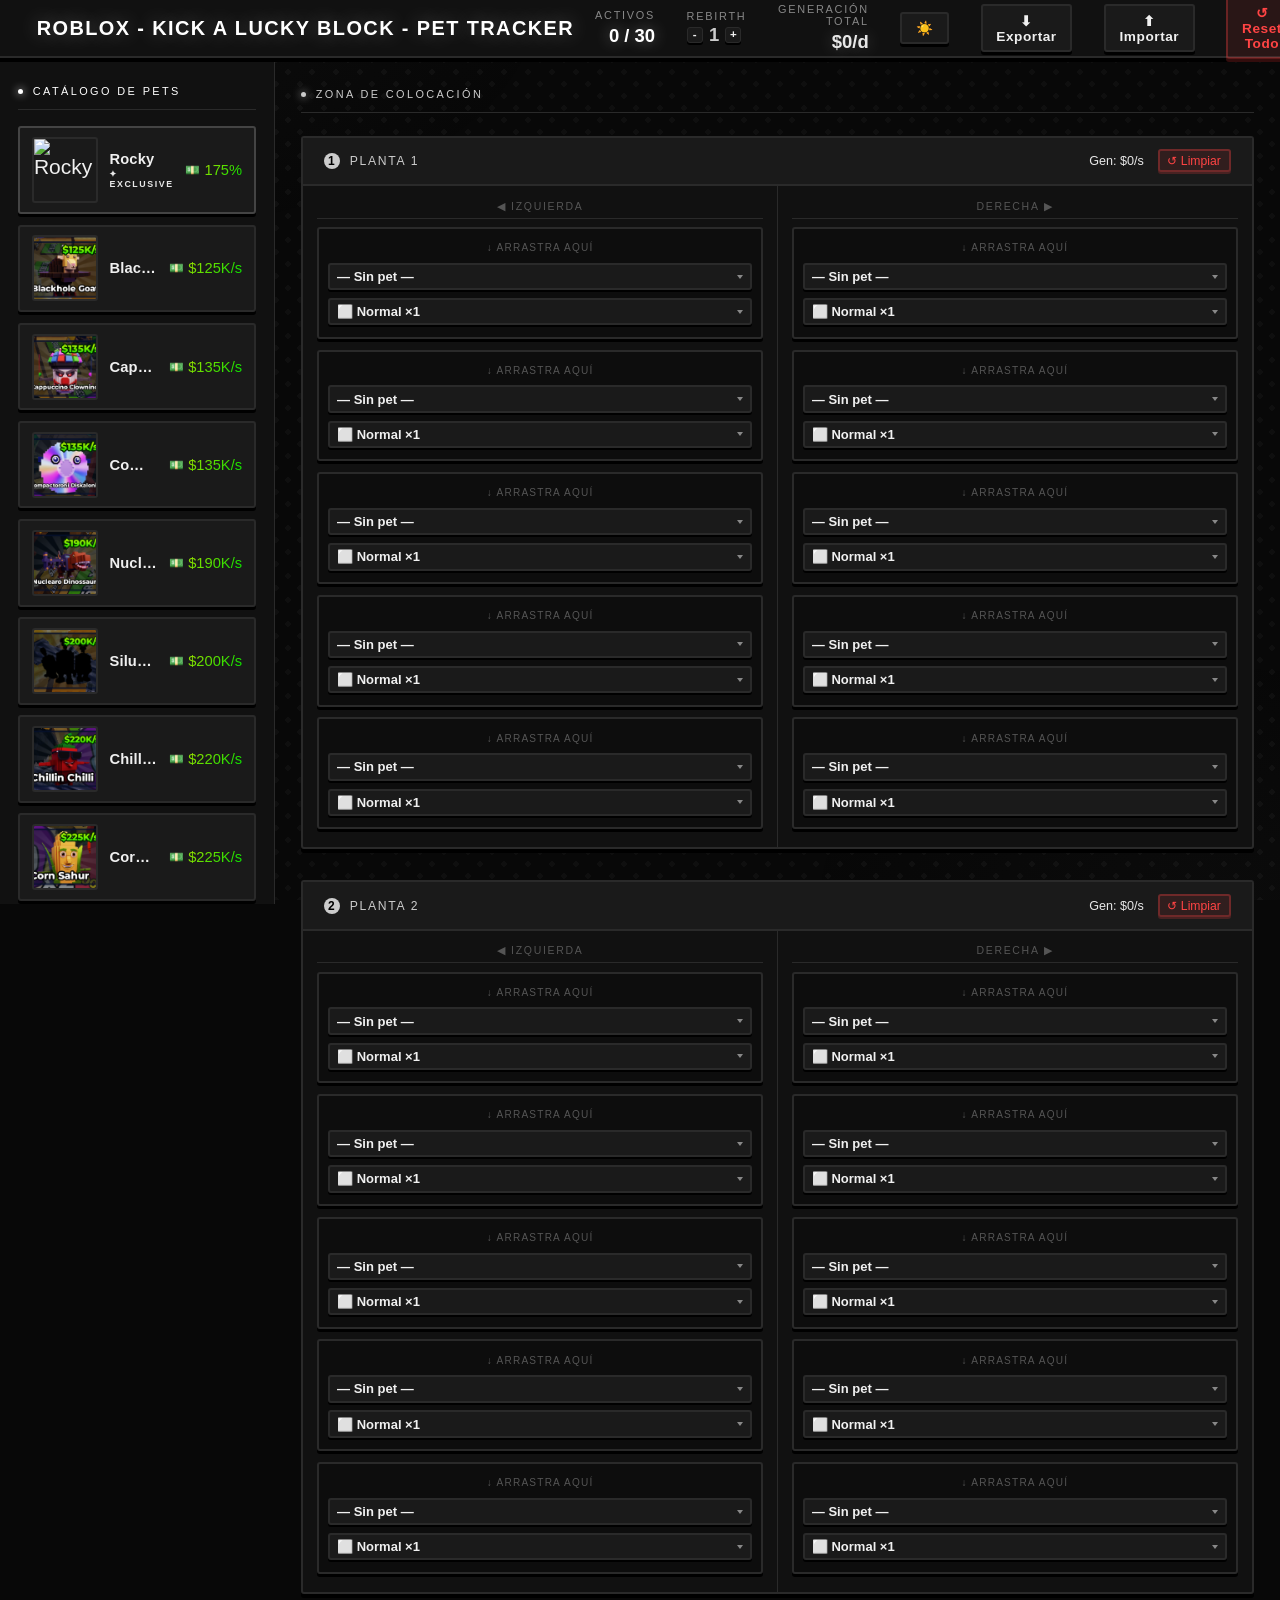
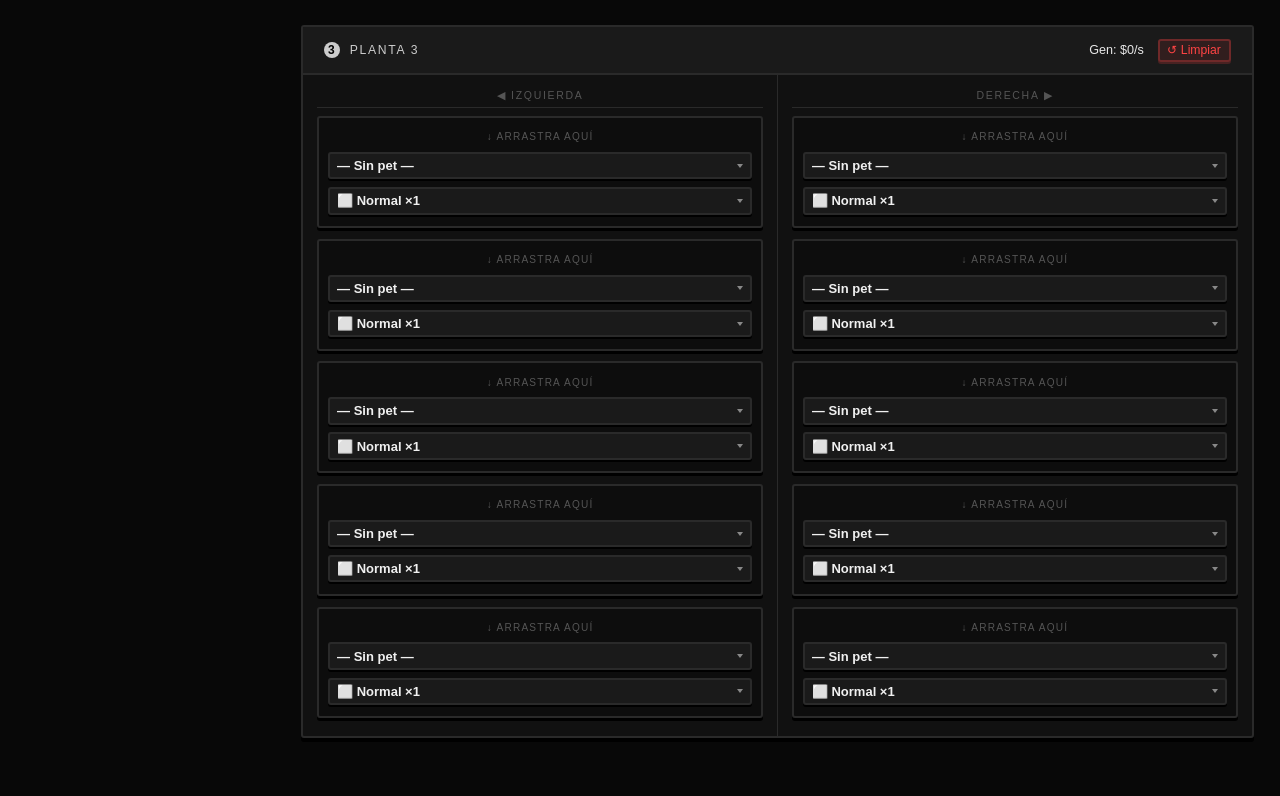
==== commit 3c25fff5: "hotfix" ====
--- a/index.html
+++ b/index.html
@@ -29,8 +29,16 @@
         <span class="hst-v" id="hs-act">0 / 30</span>
       </div>
       <div class="hst">
+        <span class="hst-l">Rebirth</span>
+        <div style="display: flex; align-items: center; gap: 0.3rem;">
+          <button id="btn-rb-dec" class="btn-lvl" style="width: 16px; height: 16px; font-size: 0.55rem;">-</button>
+          <span class="hst-v" id="hs-rb" style="color: var(--purp);">1</span>
+          <button id="btn-rb-inc" class="btn-lvl" style="width: 16px; height: 16px; font-size: 0.55rem;">+</button>
+        </div>
+      </div>
+      <div class="hst">
         <span class="hst-l">Generación Total</span>
-        <span class="hst-v" id="hs-tot">$0/s</span>
+        <span class="hst-v" id="hs-tot">$0/d</span>
       </div>
       <button id="btn-theme" title="Alternar Tema">☀️</button>
       <button id="btn-exp">⬇ Exportar</button>
--- a/style.css
+++ b/style.css
@@ -604,7 +604,83 @@
   display: flex;
   flex-direction: column;
   gap: .08rem;
-  padding-right: .9rem;
+}
+
+.slot-lvl {
+  display: flex;
+  flex-direction: column;
+  align-items: flex-end;
+  gap: 0.15rem;
+  padding-right: 1.1rem;
+  /* Avoid overlap with .s-clr */
+  flex-shrink: 0;
+}
+
+.lvl-text {
+  font-size: 0.55rem;
+  font-weight: 900;
+  color: var(--purp);
+  letter-spacing: .02em;
+  text-transform: uppercase;
+}
+
+.lvl-text.max {
+  color: var(--gold);
+}
+
+.lvl-gen {
+  font-family: var(--fh);
+  font-weight: 900;
+  font-size: 0.6rem;
+  display: flex;
+  align-items: center;
+  gap: 0.22rem;
+  margin-bottom: 0.1rem;
+}
+
+.lvl-gen-val {
+  background: linear-gradient(135deg, #9BE000, #05DE00);
+  -webkit-background-clip: text;
+  -webkit-text-fill-color: transparent;
+  background-clip: text;
+  display: inline-block;
+  font-size: 0.6rem;
+}
+
+.lvl-controls {
+  display: flex;
+  gap: 0.2rem;
+}
+
+.btn-lvl {
+  background: var(--bg3);
+  border: 1px solid var(--b);
+  color: var(--txt);
+  font-family: var(--fb);
+  font-weight: 900;
+  font-size: 0.65rem;
+  width: 20px;
+  height: 20px;
+  display: flex;
+  align-items: center;
+  justify-content: center;
+  border-radius: 3px;
+  cursor: pointer;
+  transition: all var(--tr);
+  box-shadow: 0 2px 0 var(--b-sh);
+  line-height: 1;
+}
+
+.btn-lvl:hover {
+  background: var(--b);
+  color: var(--accent);
+  transform: translateY(1px);
+  box-shadow: 0 1px 0 var(--b-sh);
+}
+
+.btn-lvl:active {
+  transform: translateY(2px);
+  box-shadow: none;
 }
 
 .slot-nm {
@@ -620,7 +696,7 @@
 
 .slot-gv {
   font-family: var(--fh);
-  font-size: .58rem;
+  font-size: .7rem;
   font-weight: 900;
   line-height: 1.25;
   display: flex;
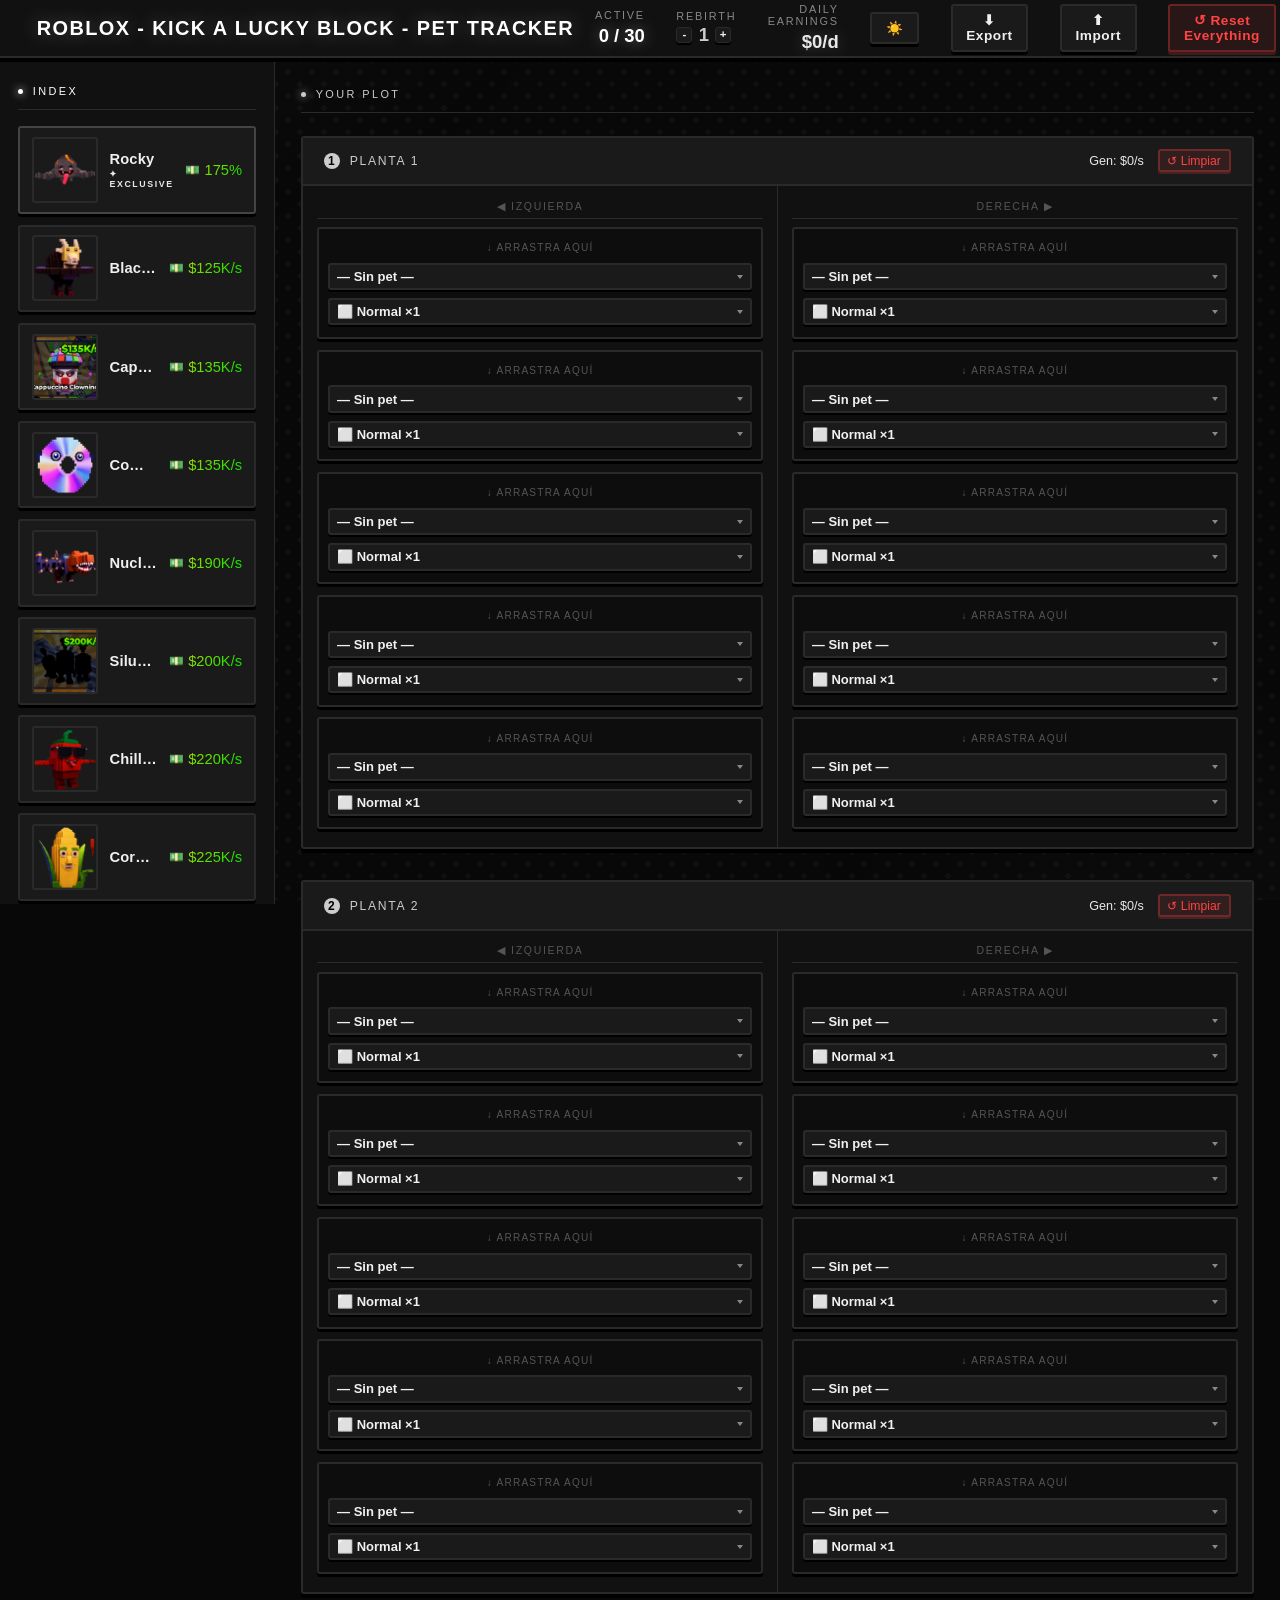
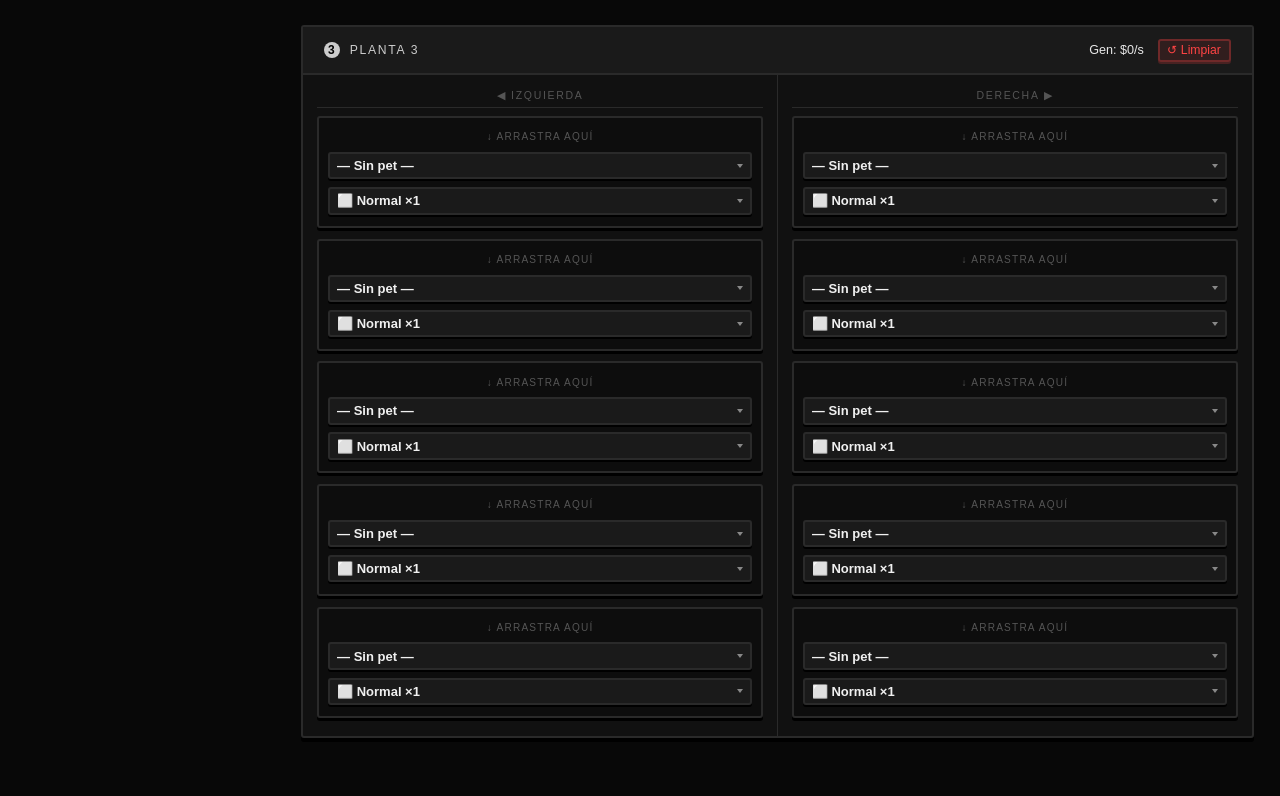
==== commit 899e0bb0: "Update index.html" ====
--- a/index.html
+++ b/index.html
@@ -25,7 +25,7 @@
     <div class="logo">ROBLOX - KICK A LUCKY BLOCK - PET TRACKER</div>
     <div class="hstats">
       <div class="hst">
-        <span class="hst-l">Activos</span>
+        <span class="hst-l">Active</span>
         <span class="hst-v" id="hs-act">0 / 30</span>
       </div>
       <div class="hst">
@@ -37,27 +37,27 @@
         </div>
       </div>
       <div class="hst">
-        <span class="hst-l">Generación Total</span>
+        <span class="hst-l">Daily earnings</span>
         <span class="hst-v" id="hs-tot">$0/d</span>
       </div>
       <button id="btn-theme" title="Alternar Tema">☀️</button>
-      <button id="btn-exp">⬇ Exportar</button>
-      <button id="btn-imp">⬆ Importar</button>
+      <button id="btn-exp">⬇ Export</button>
+      <button id="btn-imp">⬆ Import</button>
       <input type="file" id="file-imp" accept=".json" style="display: none;">
-      <button id="btn-ra">↺ Reset Todo</button>
+      <button id="btn-ra">↺ Reset Everything</button>
     </div>
   </header>
 
   <!-- ───────────────────── APP ───────────────────── -->
   <div id="app">
     <aside id="sb">
-      <div class="sec-title c-cyan">Catálogo de Pets</div>
+      <div class="sec-title c-cyan">Index</div>
       <div id="dict"></div>
     </aside>
     <div id="sb-resizer"></div>
 
     <main id="main">
-      <div class="sec-title c-purp" style="margin-bottom:1.1rem">Zona de Colocación</div>
+      <div class="sec-title c-purp" style="margin-bottom:1.1rem">Your plot</div>
       <div id="floors"></div>
     </main>
   </div>
@@ -65,4 +65,4 @@
   <script src="script.js"></script>
 </body>
 
-</html>+</html>
--- a/style.css
+++ b/style.css
@@ -913,7 +913,7 @@
 
 .gl-phantom {
   background: linear-gradient(#0d0d0d, #0d0d0d) padding-box,
-    linear-gradient(135deg, #d466ff, #93ff8b) border-box !important;
+    linear-gradient(135deg, #d1ffd0, #93ff8b) border-box !important;
   border-color: transparent !important;
   box-shadow: 0 0 12px rgba(212, 102, 255, .22), 0 0 10px rgba(147, 255, 139, .18) !important;
 }
@@ -1025,4 +1025,4 @@
   .logo {
     font-size: .78rem
   }
-}+}
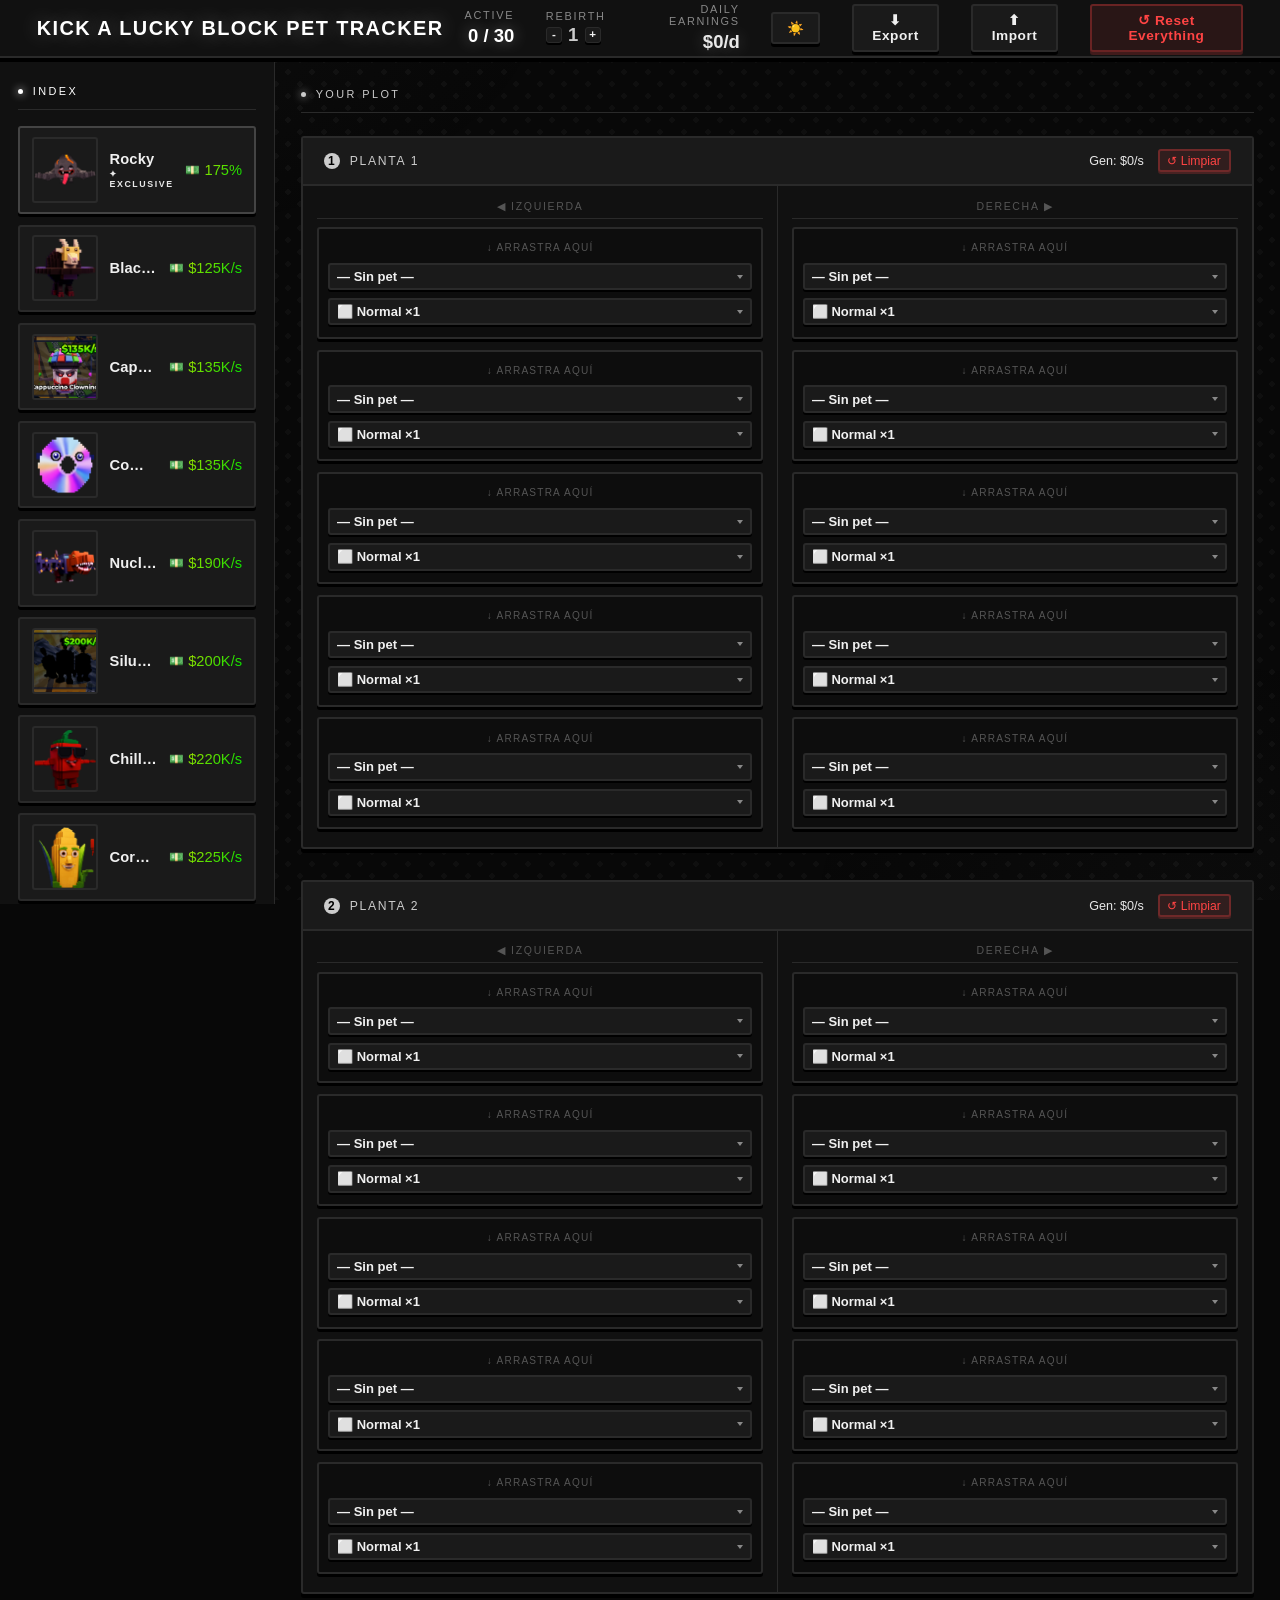
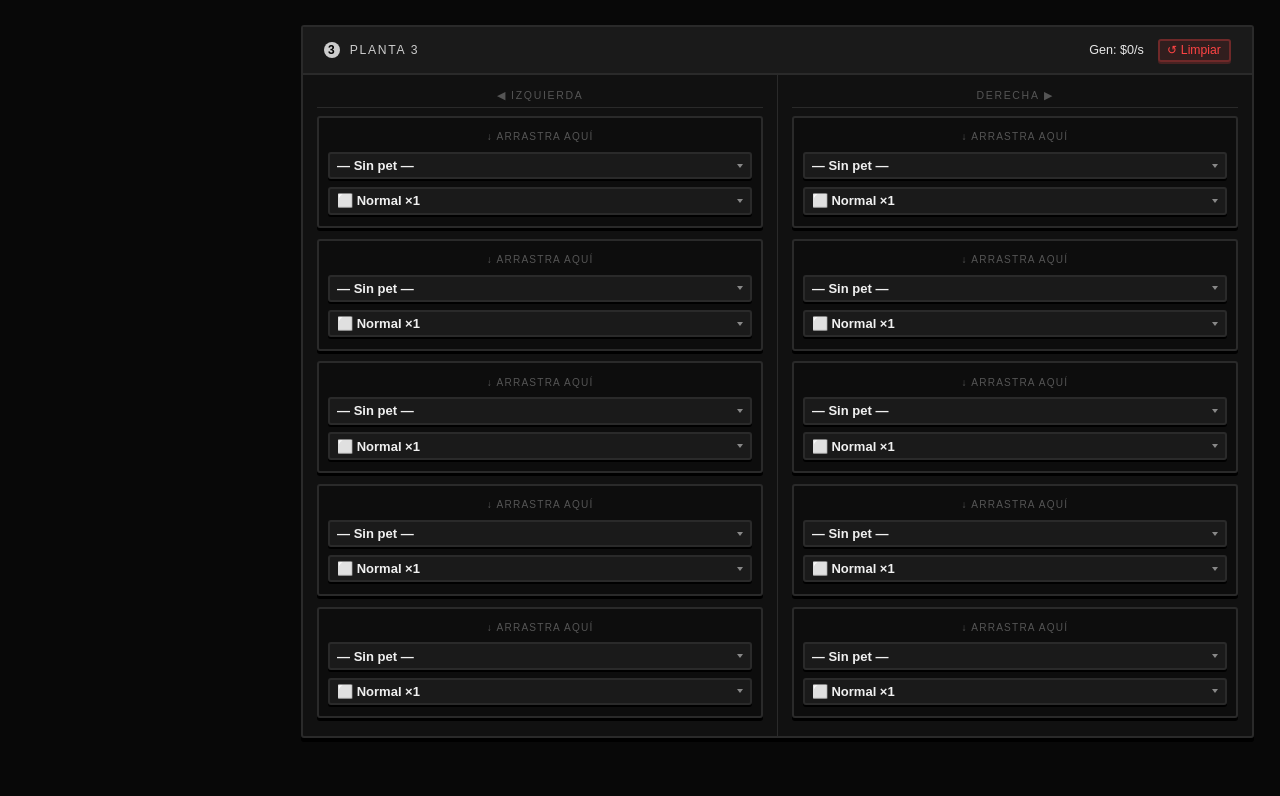
==== commit 46a43ce4: "Update index.html" ====
--- a/index.html
+++ b/index.html
@@ -4,7 +4,7 @@
 <head>
   <meta charset="UTF-8">
   <meta name="viewport" content="width=device-width, initial-scale=1.0">
-  <title>🐾 Pet Placement Tracker</title>
+  <title>KaLB Pet Tracker</title>
   <style>
     /* Gotham Ultra fallback stack — if the font is installed system-wide it will load.
        Otherwise falls back to Impact / Arial Black for a similarly bold look. */
@@ -22,7 +22,7 @@
 
   <!-- ───────────────────── HEADER ───────────────────── -->
   <header id="hdr">
-    <div class="logo">ROBLOX - KICK A LUCKY BLOCK - PET TRACKER</div>
+    <div class="logo">KICK A LUCKY BLOCK PET TRACKER</div>
     <div class="hstats">
       <div class="hst">
         <span class="hst-l">Active</span>
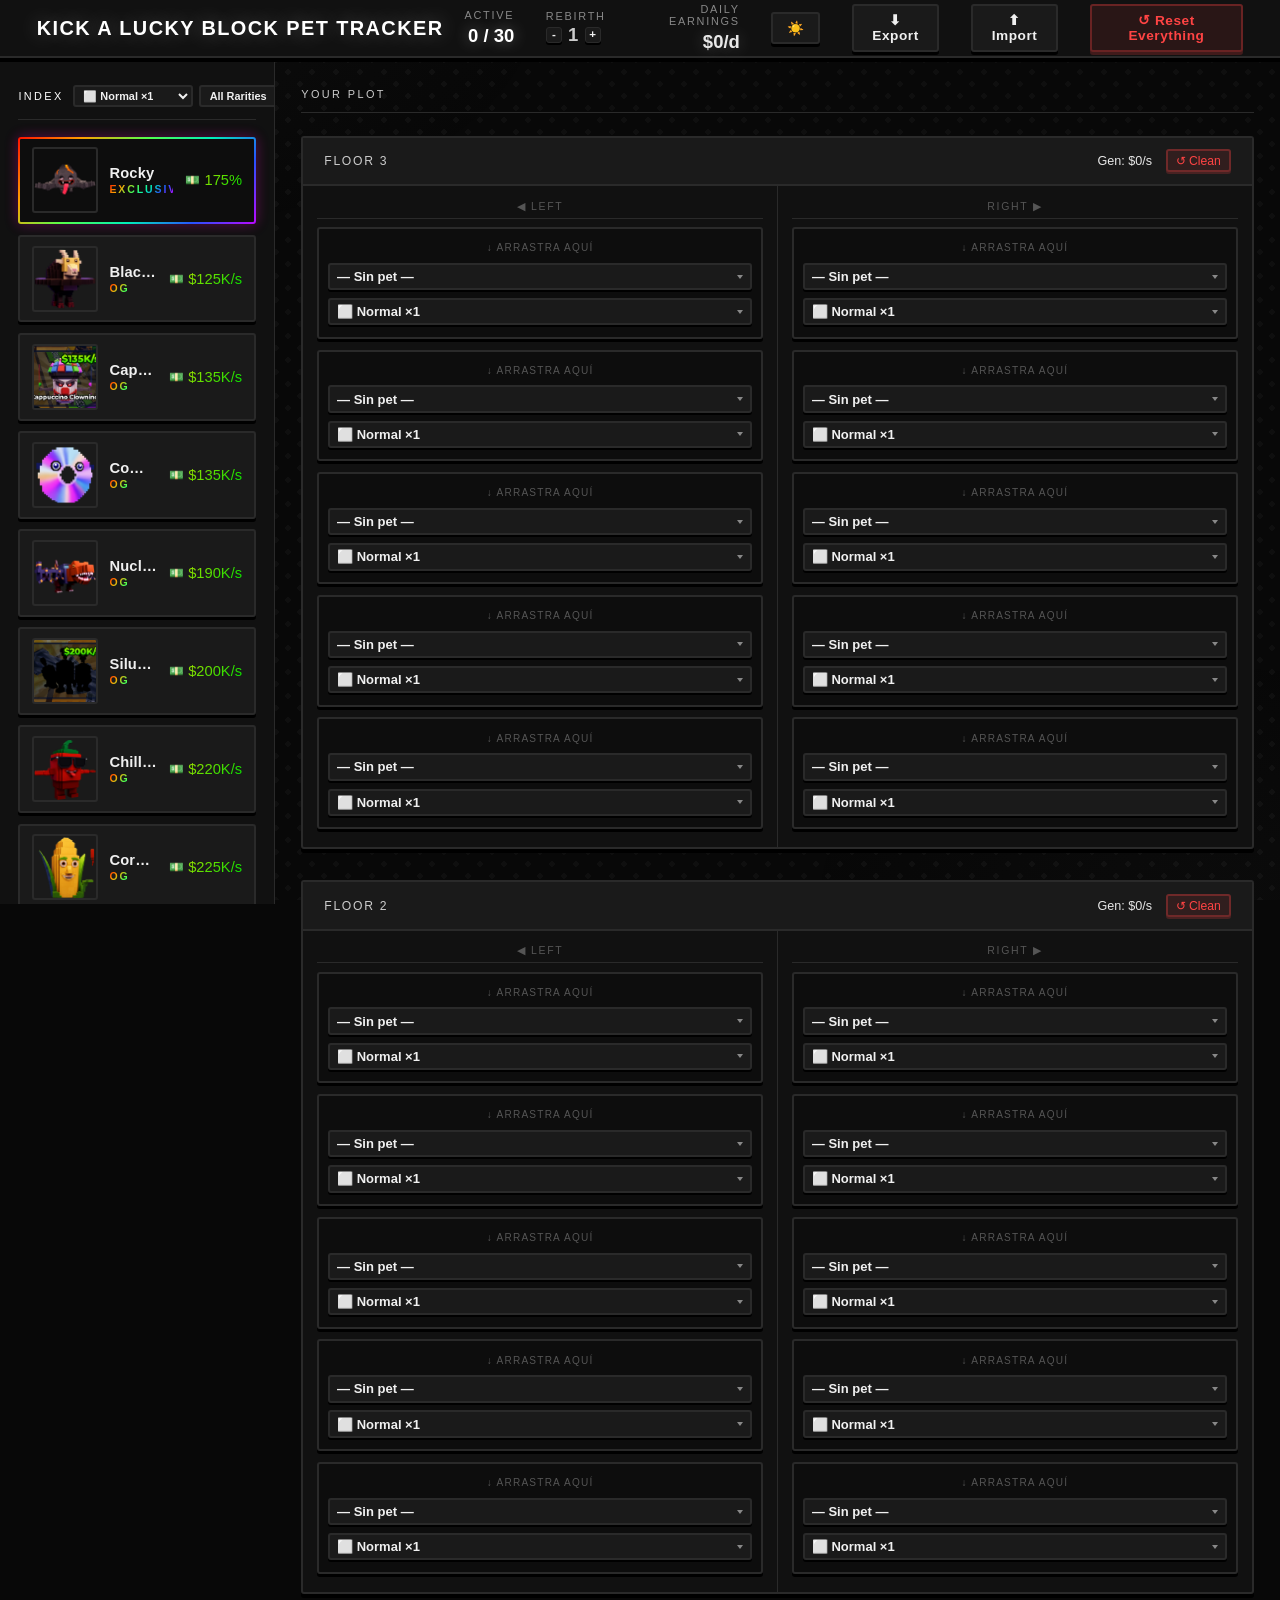
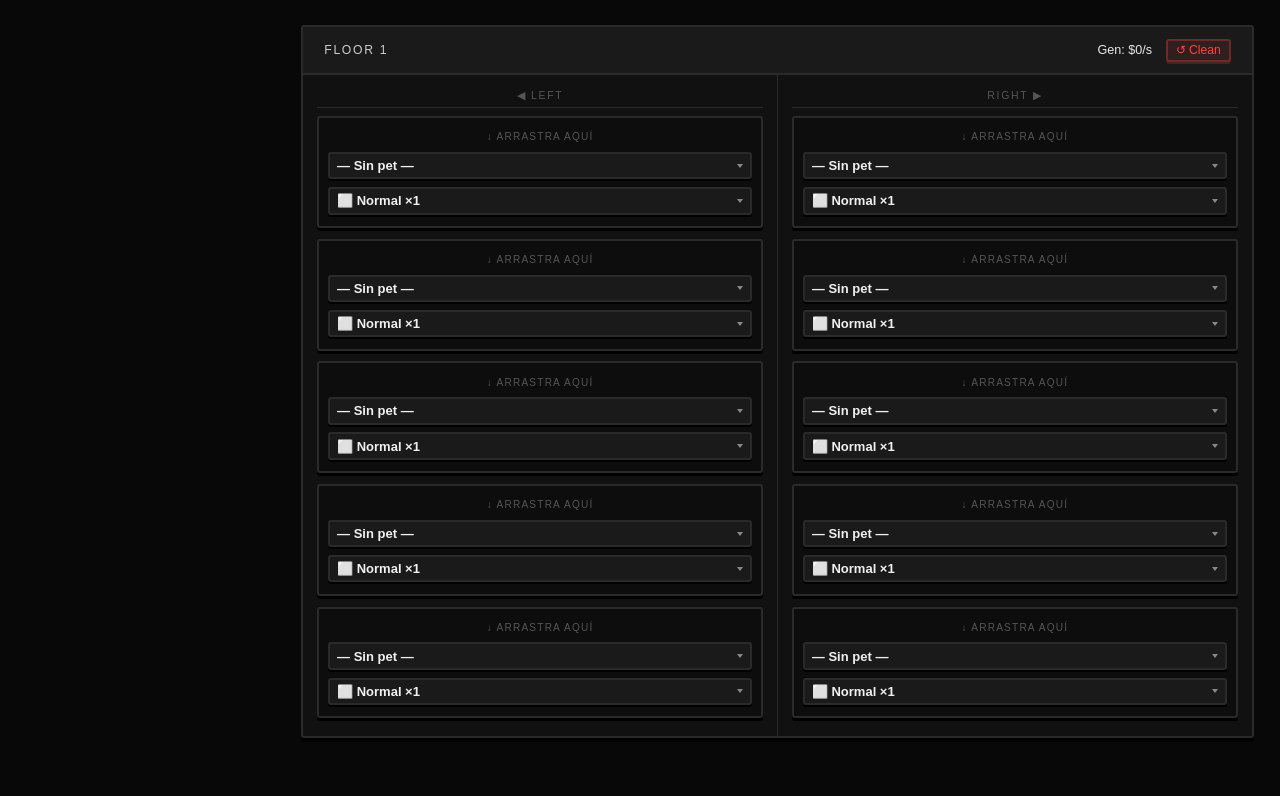
==== commit 83385594: "UI rework" ====
--- a/index.html
+++ b/index.html
@@ -51,7 +51,21 @@
   <!-- ───────────────────── APP ───────────────────── -->
   <div id="app">
     <aside id="sb">
-      <div class="sec-title c-cyan">Index</div>
+      <div class="sec-title c-cyan"
+        style="display: flex; justify-content: space-between; align-items: center; width: 100%;">
+        <span>Index</span>
+        <div style="display: flex; gap: 0.3rem;">
+          <select id="dict-mut"
+            style="background: var(--bg3); border: 2px solid var(--b); color: var(--txt); font-family: var(--fb); font-weight: 900; font-size: .52rem; padding: .1rem .2rem; border-radius: var(--r); outline: none; cursor: pointer; max-width: 120px;"></select>
+          <select id="dict-rarity"
+            style="background: var(--bg3); border: 2px solid var(--b); color: var(--txt); font-family: var(--fb); font-weight: 900; font-size: .52rem; padding: .1rem .2rem; border-radius: var(--r); outline: none; cursor: pointer; max-width: 120px;">
+            <option value="All">All Rarities</option>
+            <option value="OG" style="color: #ff1000; font-weight: bold;">OG</option>
+            <option value="Celestial" style="color: #f5cf00; font-weight: bold;">Celestial</option>
+            <option value="Exclusive" style="color: var(--gold); font-weight: bold;">Exclusive</option>
+          </select>
+        </div>
+      </div>
       <div id="dict"></div>
     </aside>
     <div id="sb-resizer"></div>
@@ -65,4 +79,4 @@
   <script src="script.js"></script>
 </body>
 
-</html>
+</html>
--- a/style.css
+++ b/style.css
@@ -301,15 +301,7 @@
   color: var(--purp)
 }
 
-.sec-title::before {
-  content: '';
-  width: 5px;
-  height: 5px;
-  border-radius: 50%;
-  flex-shrink: 0;
-  box-shadow: 0 0 8px currentColor;
-  background: currentColor;
-}
+
 
 /* Dictionary cards */
 .dcard {
@@ -398,7 +390,7 @@
 }
 
 .dc-excl-tag {
-  font-size: .42rem;
+  font-size: .5rem;
   letter-spacing: .18em;
   text-transform: uppercase;
   font-weight: 900;
@@ -1025,4 +1017,4 @@
   .logo {
     font-size: .78rem
   }
-}
+}
